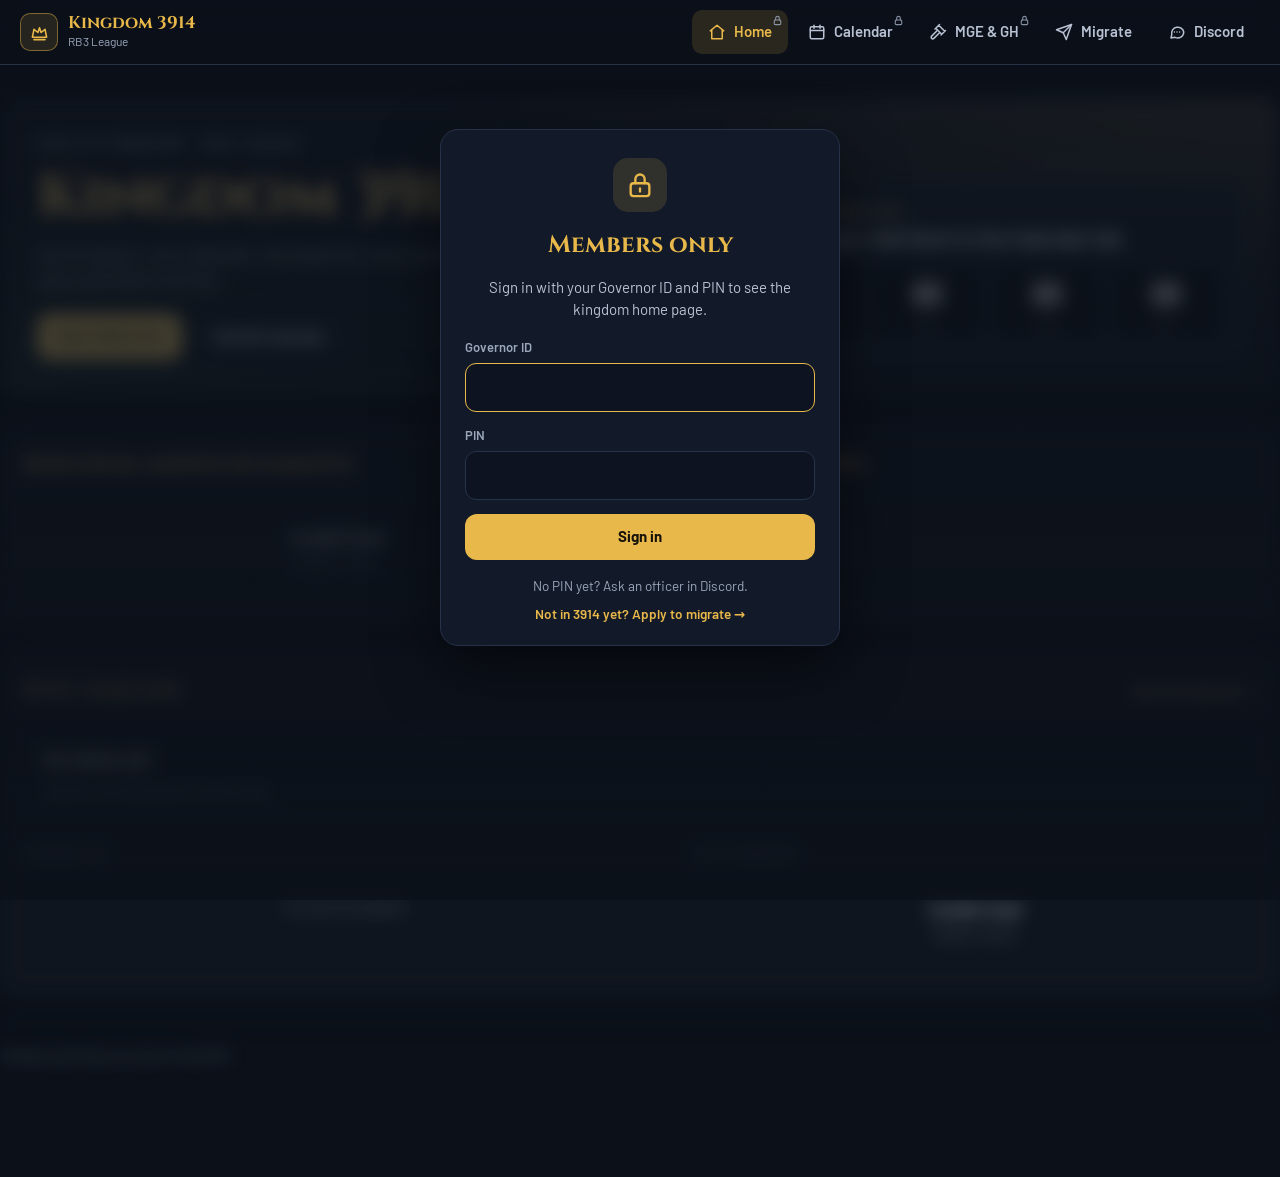
==== index.html @ 0d2660b7 "Version tags on all files; calendar safety guard" ====
<!doctype html>
<html lang="en">
<head>
<meta charset="utf-8">
<meta name="viewport" content="width=device-width, initial-scale=1, viewport-fit=cover">
<title>Kingdom 3914 · Home</title>
<link rel="preconnect" href="https://script.google.com">
<link rel="preconnect" href="https://script.googleusercontent.com">
<link rel="preconnect" href="https://fonts.googleapis.com">
<link href="https://fonts.googleapis.com/css2?family=Cinzel:wght@600;700&family=Barlow:wght@400;500;600;700&family=Barlow+Condensed:wght@600;700&display=swap" rel="stylesheet">
<link rel="stylesheet" href="site.css?v=16">
<style>
  .hero{position:relative;overflow:hidden;border-radius:20px;border:1px solid var(--line);background:radial-gradient(120% 140% at 100% 0%,rgba(232,184,74,.16),transparent 55%),radial-gradient(90% 120% at 0% 100%,rgba(61,214,140,.10),transparent 60%),var(--panel);padding:36px;display:grid;grid-template-columns:minmax(0,1.3fr) minmax(0,1fr);gap:28px;align-items:end}
  .hero::before{content:"";position:absolute;inset:0;background-image:linear-gradient(rgba(255,255,255,.035) 1px,transparent 1px),linear-gradient(90deg,rgba(255,255,255,.035) 1px,transparent 1px);background-size:32px 32px;-webkit-mask-image:radial-gradient(80% 90% at 100% 0,#000,transparent 70%);mask-image:radial-gradient(80% 90% at 100% 0,#000,transparent 70%);pointer-events:none}
  .hero>*{position:relative}
  .hero-text{display:flex;flex-direction:column;gap:14px;animation:fadeUp .6s ease both}
  .hero-text p.lead{font-size:18px;color:var(--soft);max-width:560px}
  .cta{display:flex;flex-wrap:wrap;gap:10px;margin-top:6px}
  @media(max-width:860px){.hero{grid-template-columns:1fr;padding:24px}}

  .grid2{display:grid;grid-template-columns:minmax(0,1.15fr) minmax(0,1fr);gap:20px}
  @media(max-width:900px){.grid2{grid-template-columns:1fr}}

  .ann{display:flex;flex-direction:column;gap:12px}
  .ann-card{position:relative;background:var(--panel2);border:1px solid var(--line);border-radius:14px;padding:18px 18px 18px 22px;animation:fadeUp .5s ease both;overflow:hidden}
  .ann-card::before{content:"";position:absolute;left:0;top:0;bottom:0;width:4px;background:var(--gold)}
  .ann-card.pinned{border-color:rgba(232,184,74,.5);background:linear-gradient(100deg,rgba(232,184,74,.08),transparent 60%),var(--panel2)}
  .ann-meta{display:flex;align-items:center;gap:10px;font-size:12.5px;color:var(--muted);margin-bottom:6px}
  .ann-card h3{font-size:18px;margin-bottom:4px}
  .ann-card p{color:var(--soft);font-size:15px;white-space:pre-line}
  .pin{font-size:11px;font-weight:800;letter-spacing:.1em;color:#18130A;background:var(--gold);padding:2px 7px;border-radius:5px}

  .news{display:flex;flex-direction:column}
  .news-item{display:flex;gap:14px;padding:14px 0;border-bottom:1px solid var(--line2);animation:fadeUp .5s ease both}
  .news-item:last-child{border-bottom:none}
  .news-date{flex:none;width:52px;text-align:center;background:var(--panel2);border:1px solid var(--line);border-radius:10px;padding:6px 0;height:max-content}
  .news-date b{display:block;font-family:'Barlow Condensed',sans-serif;font-size:22px;line-height:1}
  .news-date span{font-size:11px;letter-spacing:.12em;color:var(--muted);text-transform:uppercase}
  .news-item h3{font-size:16px;margin-bottom:2px}
  .news-item p{color:var(--soft);font-size:14.5px;white-space:pre-line}

  .live{display:grid;grid-template-columns:repeat(auto-fit,minmax(280px,1fr));gap:16px}
  .live-card{display:flex;flex-direction:column;gap:12px;background:var(--panel2);border:1px solid var(--line);border-radius:14px;padding:18px;text-decoration:none;color:var(--text);transition:border-color .15s,transform .15s;animation:fadeUp .5s ease both}
  .live-card:hover{border-color:var(--gold);transform:translateY(-2px)}
  .live-top{display:flex;justify-content:space-between;align-items:center;gap:10px}
  .type{font-family:'Barlow Condensed',sans-serif;font-size:15px;font-weight:700;letter-spacing:.1em;color:var(--gold)}
  .live-card h3{font-size:18px}
  .live-stats{display:flex;gap:18px;font-size:13px;color:var(--muted)}
  .live-stats b{display:block;font-family:'Barlow Condensed',sans-serif;font-size:22px;color:var(--text);line-height:1.1}
  .leader{font-size:14px;color:var(--soft)}
  .leader b{color:var(--gold)}

  .upnext{display:flex;flex-direction:column}
  .up-row{display:flex;align-items:center;gap:12px;padding:11px 0;border-bottom:1px solid var(--line2)}
  .up-row:last-child{border-bottom:none}
  .up-dots{display:flex;gap:3px}
  .up-dots i{width:9px;height:9px;border-radius:50%}
  .up-row .t{flex:1;min-width:0;font-weight:600;font-size:15px}
  .up-row .d{font-size:13px;color:var(--muted);white-space:nowrap}
  .up-row .c{font-size:13px;font-weight:700;color:var(--gold);white-space:nowrap;min-width:70px;text-align:right}
</style>
</head>
<body data-page="home">
<div id="site-nav"></div>

<main class="wrap page">

  <section class="hero" aria-label="Welcome">
    <div class="hero-text">
      <div class="eyebrow" data-text="home_eyebrow">Rise of Kingdoms · RB3 League</div>
      <h1 data-text="kingdom_name">Kingdom 3914</h1>
      <p class="lead" data-text="home_intro">One kingdom, one calendar, one place for every announcement, KvK date and MGE &amp; GH bid.</p>
      <div class="cta">
        <a class="btn gold" href="events.html">Bid in MGE &amp; GH</a>
        <a class="btn ghost" href="calendar.html">Full KvK calendar</a>
        <a class="btn ghost" id="discordBtn" href="#" hidden>Join Discord</a>
      </div>
    </div>
    <div class="countdown" aria-live="polite">
      <div class="cd-label">NEXT KINGDOM DATE</div>
      <div class="cd-title" id="cdTitle">Loading dates…</div>
      <div class="cd-date" id="cdDate"></div>
      <div class="cd-digits">
        <div class="cd-unit"><span class="cd-num" id="cdD">0</span><div class="cd-cap">DAYS</div></div>
        <div class="cd-unit"><span class="cd-num" id="cdH">00</span><div class="cd-cap">HRS</div></div>
        <div class="cd-unit"><span class="cd-num" id="cdM">00</span><div class="cd-cap">MIN</div></div>
        <div class="cd-unit"><span class="cd-num" id="cdS">00</span><div class="cd-cap">SEC</div></div>
      </div>
    </div>
  </section>

  <section class="grid2">
    <div class="panel">
      <div class="sec-head"><h2 data-text="home_announcements_title">Kingdom announcements</h2><p><span data-text="home_announcements_note">From leadership</span><button class="btn gold sm edit-btn edit-pen" type="button" data-ed-news>Edit news</button></p></div>
      <div class="ann" id="announcements"><div class="skeleton" style="height:110px"></div><div class="skeleton" style="height:110px"></div></div>
    </div>
    <div class="panel">
      <div class="sec-head"><h2 data-text="home_news_title">Latest news</h2><button class="btn gold sm edit-btn edit-pen" type="button" data-ed-news>Edit news</button></div>
      <div class="news" id="news"><div class="skeleton" style="height:64px;margin-bottom:10px"></div><div class="skeleton" style="height:64px"></div></div>
    </div>
  </section>

  <section class="panel">
    <div class="sec-head"><h2 data-text="home_timeline_title">KvK timeline</h2><a href="calendar.html">Open full calendar →</a></div>
    <div class="status" id="status"></div>
    <div class="grid2" style="margin-top:20px">
      <div>
        <div class="eyebrow" style="margin-bottom:6px">Coming up</div>
        <div class="upnext" id="upnext"></div>
      </div>
      <div>
        <div class="eyebrow" style="margin-bottom:6px">Live bidding</div>
        <div class="live" id="live"><div class="skeleton" style="height:150px"></div></div>
      </div>
    </div>
  </section>

  <footer class="foot">All dates and times are server time (UTC). <span id="updated"></span></footer>
</main>

<script src="config.js?v=16"></script>
<script src="core.js?v=16"></script>
<script src="site.js?v=16"></script>
<script src="kvk.js?v=16"></script>
<script>
(function () {
  "use strict";
  var S = window.Site, C = S.config, esc = S.esc;
  S.onText(function (t) {
    var link = (t.discord_link || C.DISCORD || '').trim(), d = document.getElementById('discordBtn');
    if (/^https?:\/\//i.test(link)) { d.href = link; d.hidden = false; d.target = '_blank'; d.rel = 'noopener'; } else d.hidden = true;
  });

  /* ---------- KvK countdown + status ---------- */
  var nextEvt = null, last = {}, kvkDay = null;
  function setNum(id, v) {
    if (last[id] === v) return; last[id] = v;
    var el = document.getElementById(id); el.textContent = v;
    el.classList.remove('tick'); void el.offsetWidth; el.classList.add('tick');
  }
  function renderKvk() {
    var now = Date.now();
    nextEvt = KVK.nextEvent(now);
    document.getElementById('status').innerHTML = KVK.statusHTML(now);
    var list = KVK.EVENTS.filter(function (e) { return e.d + KVK.DAY > now; }).slice(0, 5);
    document.getElementById('upnext').innerHTML = list.length ? list.map(function (e) {
      var n = Math.floor((e.d - now) / KVK.DAY) + 1, today = now >= e.d;
      return '<div class="up-row"><div class="up-dots">' + e.g.map(function (g) { return '<i style="background:' + KVK.KC[g] + '"></i>'; }).join('') + '</div>' +
        '<div class="t">' + esc(e.t) + '</div><div class="d">' + KVK.fd(e.d) + '</div><div class="c">' + (today ? 'Today' : n === 1 ? 'Tomorrow' : 'in ' + n + 'd') + '</div></div>';
    }).join('') : '<div class="empty">No upcoming dates.</div>';
  }
  function tick() {
    var now = Date.now();
    var today = Math.floor(now / KVK.DAY);
    if ((nextEvt && nextEvt.d + KVK.DAY <= now) || today !== kvkDay) { renderKvk(); kvkDay = today; }
    if (!nextEvt) { document.getElementById('cdTitle').textContent = KVK.noNextText(); document.getElementById('cdDate').textContent = ''; return; }
    var diff = Math.max(0, nextEvt.d - now), l = S.left(diff);
    document.getElementById('cdTitle').textContent = nextEvt.t;
    document.getElementById('cdDate').textContent = KVK.fw(nextEvt.d) + ' · 00:00 UTC' + (diff === 0 ? ' · happening today' : '');
    setNum('cdD', String(l.d)); setNum('cdH', S.pad(l.h)); setNum('cdM', S.pad(l.m)); setNum('cdS', S.pad(l.s));
  }

  /* ---------- news, announcements, live bidding from the sheet ---------- */
  var data = null;
  function renderNews() {
    var items = data.news || [];
    var ann = items.filter(function (x) { return /announce/i.test(x.type) || x.pinned; });
    var news = items.filter(function (x) { return ann.indexOf(x) < 0; });
    document.getElementById('announcements').innerHTML = ann.length ? ann.slice(0, 4).map(function (a, i) {
      return '<article class="ann-card' + (a.pinned ? ' pinned' : '') + '" style="animation-delay:' + (i * 0.08) + 's">' +
        '<div class="ann-meta">' + (a.pinned ? '<span class="pin">PINNED</span>' : '') + '<span>' + (a.time ? S.date(a.time) : '') + '</span></div>' +
        '<h3>' + esc(a.title) + '</h3>' + (a.body ? '<p>' + esc(a.body) + '</p>' : '') + '</article>';
    }).join('') : '<div class="empty"><b>No announcements yet</b>Leadership posts appear here.</div>';
    document.getElementById('news').innerHTML = news.length ? news.slice(0, 8).map(function (a, i) {
      var d = new Date(a.time || Date.now());
      return '<article class="news-item" style="animation-delay:' + (i * 0.06) + 's"><div class="news-date"><b>' + d.getUTCDate() + '</b><span>' + KVK.MON[d.getUTCMonth()] + '</span></div>' +
        '<div><h3>' + esc(a.title) + '</h3>' + (a.body ? '<p>' + esc(a.body) + '</p>' : '') + '</div></article>';
    }).join('') : '<div class="empty"><b>No news yet</b>Check back soon.</div>';
  }
  function renderLive() {
    var now = Date.now();
    var evs = (data.events || []).filter(function (e) { return e.phase !== 'closed'; });
    document.getElementById('live').innerHTML = evs.length ? evs.map(function (e, i) {
      var r1 = e.ranks[0] || {};
      var target = e.phase === 'open' ? e.closes : e.opens;
      return '<a class="live-card" href="events.html?event=' + encodeURIComponent(e.id) + '" style="animation-delay:' + (i * 0.08) + 's">' +
        '<div class="live-top"><span class="type">' + esc(e.type) + '</span><span class="pill ' + e.phase + '"><i></i>' + (e.phase === 'open' ? 'Bidding open' : 'Opens soon') + '</span></div>' +
        '<h3>' + esc(e.title || e.id) + '</h3>' +
        '<div class="live-stats"><span><b class="num" data-until="' + target + '">' + S.shortLeft(target - now) + '</b>' + (e.phase === 'open' ? 'left' : 'until open') + '</span>' +
        '<span><b class="num">' + e.bidders + '</b>bidders</span><span><b class="num">' + e.bids + '</b>bids</span></div>' +
        '<div class="leader">' + (r1.bid ? 'Rank 1: <b>' + esc(r1.leader) + '</b> · ' + S.n(r1.bid) + ' credits' : 'Rank 1 has no bids yet') + '</div></a>';
    }).join('') : '<div class="empty"><b>No live auctions</b>The next MGE or GH bidding will show here.</div>';
  }
  function load(first) {
    (first || S.api({ action: 'state' })).then(function (res) {
      if (!res || !res.ok) throw new Error(res && res.error || 'No response');
      data = res; renderNews(); renderLive();
      document.getElementById('updated').textContent = 'Updated ' + new Date().toLocaleTimeString([], { hour: '2-digit', minute: '2-digit' }) + '.';
    }).catch(function (err) {
      var msg = '<div class="empty"><b>Couldn’t load</b>' + esc(err.message) + '</div>';
      if (!data) { document.getElementById('announcements').innerHTML = msg; document.getElementById('news').innerHTML = ''; document.getElementById('live').innerHTML = msg; }
    });
  }

  /* Edit mode: news & announcements (admins) */
  document.addEventListener('click', function (e) {
    if (!e.target.closest('[data-ed-news]') || !S.isAdmin()) return;
    S.manager({
      title: 'News & announcements', tab: 'News', addLabel: 'Add post', addTitle: 'New post',
      intro: 'Announcements show big at the top of Home; Pinned keeps a post first.',
      sort: function (p, q) { return (q.v.Pinned === true) - (p.v.Pinned === true) || (q.v.Date || 0) - (p.v.Date || 0); },
      label: function (v) { return { t: (v.Pinned === true ? '📌 ' : '') + v.Title, sub: v.Type + ' · ' + (v.Date ? S.date(v.Date) : ''), color: v.Type === 'Announcement' ? 'var(--gold)' : '#5B6476' }; },
      editTitle: function () { return 'Edit post'; },
      defaults: function () { return { Date: Date.now(), Type: 'Announcement' }; },
      fields: function (v) {
        return [
          { key: 'Title', label: 'Title', required: true, full: true, value: v.Title || '', max: 120 },
          { key: 'Body', label: 'Text', type: 'textarea', full: true, rows: 5, value: v.Body || '' },
          { key: 'Type', label: 'Type', type: 'select', required: true, value: v.Type || 'Announcement', options: ['Announcement', 'News'] },
          { key: 'Date', label: 'Date', type: 'date', required: true, value: S.isoDate(v.Date) },
          { key: 'Pinned', label: 'Pin to the top', type: 'checkbox', value: v.Pinned === true }
        ];
      }
    });
  });

  var saved = S.cached('state');
  if (saved) { data = saved; renderNews(); renderLive(); }
  var kvkReady = false;
  var first = S.api({ action: 'state', cal: 1 }); /* one request for news, bids and dates */
  KVK.init(first).then(function () { kvkReady = true; nextEvt = null; renderKvk(); tick(); });
  load(first);
  setInterval(function () {
    if (kvkReady) tick();
    Array.prototype.forEach.call(document.querySelectorAll('[data-until]'), function (el) {
      el.textContent = S.shortLeft(Number(el.getAttribute('data-until')) - Date.now());
    });
  }, 1000);
  setInterval(function () { if (!document.hidden) load(); }, Math.max(15, C.REFRESH_SECONDS || 15) * 2000);
})();
</script>
</body>
</html>
---- site.css ----
:root{
  --bg:#0B1019; --panel:#121A29; --panel2:#172133; --line:#263247; --line2:#1D2738;
  --text:#E8ECF3; --muted:#9AA6BA; --soft:#B8C2D3;
  --gold:#E8B84A; --gold-h:#F5CB66; --red:#F0555A; --green:#3DD68C; --blue:#4C8DFF; --cyan:#2FD4E8;
  --k1875:#F5C542; --k2359:#D86CF2; --k3914:#3DD68C; --silver:#C2C8D2; --bronze:#C9915A;
}
*{box-sizing:border-box;-webkit-tap-highlight-color:transparent}
html,body{margin:0;background:var(--bg);color:var(--text);font-family:'Barlow',system-ui,sans-serif;line-height:1.45}
button,input,select{font:inherit;color:inherit}
button{cursor:pointer}
a{color:var(--gold)}
:focus-visible{outline:2px solid var(--gold);outline-offset:2px}
.num{font-family:'Barlow Condensed',sans-serif;font-variant-numeric:tabular-nums}
.wrap{max-width:1280px;margin:0 auto;padding:0 20px}
h1,h2,h3,p{margin:0}
h1,h2{font-family:'Cinzel',serif;color:var(--gold)}
h1{font-size:clamp(34px,5.5vw,60px);line-height:1.02}
h2{font-size:23px}

/* ---------- top navigation ---------- */
.topbar{position:sticky;top:0;z-index:50;background:rgba(11,16,25,.92);backdrop-filter:blur(10px);-webkit-backdrop-filter:blur(10px);border-bottom:1px solid var(--line)}
.topbar .wrap{display:flex;align-items:center;gap:8px 16px;min-height:64px;flex-wrap:wrap}
.brand{display:flex;align-items:center;gap:10px;text-decoration:none;color:var(--text)}
.crest{width:38px;height:38px;border-radius:10px;display:grid;place-items:center;background:rgba(232,184,74,.12);border:1px solid rgba(232,184,74,.45);color:var(--gold);flex:none}
.brand b{display:block;font-family:'Cinzel',serif;font-size:17px;color:var(--gold);line-height:1.1}
.brand small{display:block;font-size:12px;color:var(--muted)}
.navlinks{margin-left:auto;display:flex;gap:4px}
.navlinks a{padding:10px 16px;border-radius:10px;text-decoration:none;color:var(--soft);font-weight:600;font-size:15px;min-height:44px;display:flex;align-items:center;gap:8px}
.navlinks a:hover{background:var(--panel);color:var(--text)}
.navlinks a[aria-current=page]{background:rgba(232,184,74,.14);color:var(--gold)}
.navlinks svg{width:18px;height:18px}
@media(max-width:680px){
  .navlinks{margin-left:0;width:100%;padding-bottom:8px;gap:2px}
  .navlinks a{flex:1;flex-direction:column;justify-content:center;gap:3px;font-size:12px;padding:6px 2px;min-width:0;text-align:center;line-height:1.1}
  .wrap{padding:0 16px}
}
.demo-banner{background:rgba(76,141,255,.12);border-bottom:1px solid rgba(76,141,255,.35);color:#B9D0FF;font-size:13.5px}
.demo-banner .wrap{padding-top:9px;padding-bottom:9px}

/* ---------- building blocks ---------- */
.page{padding:32px 0 72px;display:flex;flex-direction:column;gap:28px}
.panel{background:var(--panel);border:1px solid var(--line);border-radius:16px;padding:22px}
.eyebrow{font-size:12.5px;font-weight:700;letter-spacing:.22em;text-transform:uppercase;color:var(--muted)}
.sec-head{display:flex;flex-wrap:wrap;align-items:baseline;justify-content:space-between;gap:8px 16px;margin-bottom:16px}
.sec-head p{color:var(--muted);font-size:14.5px}
.sec-head a{font-size:14px;font-weight:600;text-decoration:none}
.btn{display:inline-flex;align-items:center;justify-content:center;gap:8px;min-height:46px;padding:11px 20px;border-radius:12px;font-weight:700;font-size:15px;border:1px solid transparent;text-decoration:none;transition:background .15s,border-color .15s,transform .15s}
.btn:active{transform:scale(.98)}
.btn.gold{background:var(--gold);color:#18130A}
.btn.gold:hover{background:var(--gold-h)}
.btn.ghost{background:var(--panel2);border-color:var(--line);color:var(--text)}
.btn.ghost:hover{border-color:#3A4A66}
.btn.red{background:var(--red);color:#fff}
.btn.sm{min-height:40px;padding:8px 14px;font-size:13.5px;border-radius:10px}
.btn:disabled{opacity:.45;cursor:not-allowed}
.pill{display:inline-flex;align-items:center;gap:7px;font-size:12.5px;font-weight:700;padding:5px 11px;border-radius:999px;white-space:nowrap}
.pill i{width:8px;height:8px;border-radius:50%;background:currentColor;animation:blink 1.6s ease-in-out infinite}
.pill.open{color:var(--green);background:rgba(61,214,140,.13)}
.pill.upcoming{color:var(--blue);background:rgba(76,141,255,.14)}
.pill.closed{color:var(--muted);background:rgba(154,166,186,.12)}
.pill.closed i{animation:none}
.tag{font-size:11px;font-weight:800;letter-spacing:.08em;padding:3px 8px;border-radius:6px;display:inline-block}
.tag.win{background:rgba(61,214,140,.15);color:var(--green)}
.tag.out{background:rgba(240,85,90,.15);color:var(--red)}
.empty{padding:28px 16px;text-align:center;color:var(--muted);font-size:14px}
.empty b{display:block;color:var(--text);font-size:16px;margin-bottom:4px}
.field{display:flex;flex-direction:column;gap:6px}
.field label{font-size:13px;color:var(--muted);font-weight:600}
.field input{width:100%;background:#0D1320;border:1px solid var(--line);border-radius:11px;padding:12px 14px;font-size:16px;min-height:48px}
.field input:focus{border-color:var(--gold);outline:none}
.skeleton{background:linear-gradient(90deg,var(--panel2) 0%,#1E2A40 50%,var(--panel2) 100%);background-size:200% 100%;animation:shimmer 1.4s linear infinite;border-radius:10px}

/* ---------- toast ---------- */
.toast{position:fixed;left:50%;bottom:24px;transform:translateX(-50%);z-index:300;width:min(380px,calc(100% - 32px));background:var(--panel2);border:1px solid var(--line);border-radius:14px;padding:14px 16px;box-shadow:0 12px 32px rgba(0,0,0,.5);display:none;font-size:14px;color:var(--soft)}
.toast.on{display:block;animation:fadeUp .25s ease}
.toast b{display:block;color:var(--text);font-size:15px;margin-bottom:2px}
.toast.warn{border-color:rgba(240,85,90,.5)}
.toast.warn b{color:var(--red)}
.toast.good b{color:var(--green)}
.toast .btn{margin-top:10px;width:100%}

.foot{color:var(--muted);font-size:13px;border-top:1px solid var(--line);padding:22px 0 40px}

@keyframes blink{50%{opacity:.35}}
@keyframes fadeUp{from{opacity:0;transform:translateY(12px)}to{opacity:1;transform:none}}
@keyframes shimmer{to{background-position:-200% 0}}
@keyframes grow{from{transform:scaleX(0)}to{transform:scaleX(1)}}
@keyframes tick{from{transform:translateY(-6px);opacity:.3}to{transform:none;opacity:1}}
@keyframes sheen{0%,60%{transform:translateX(-100%)}100%{transform:translateX(100%)}}
@keyframes ping{0%{transform:scale(.6);opacity:.9}100%{transform:scale(1.6);opacity:0}}
@media (prefers-reduced-motion:reduce){*,*::before,*::after{animation:none !important;transition:none !important}}

/* ---------- kingdom status cards (Home + Calendar) ---------- */
.status{display:grid;grid-template-columns:repeat(auto-fit,minmax(270px,1fr));gap:16px}
.st{background:var(--panel);border:1px solid var(--line);border-radius:16px;padding:20px;display:flex;flex-direction:column;gap:10px;animation:fadeUp .6s ease both}
.st-top{display:flex;justify-content:space-between;align-items:center;gap:12px}
.st-name{font-size:19px;font-weight:700}
.st-sub{font-size:13px;color:var(--muted)}
.phase{display:inline-flex;align-items:center;gap:8px;font-size:12.5px;font-weight:700;padding:5px 12px;border-radius:999px;white-space:nowrap}
.phase .dot{width:8px;height:8px;border-radius:50%;background:currentColor;animation:blink 1.6s ease-in-out infinite}
.st-main{font-size:15px;color:var(--soft)}
.st-main b{color:var(--text)}
.prog{height:8px;background:#0D1320;border-radius:4px;overflow:hidden}
.prog i{display:block;height:100%;border-radius:4px;transform-origin:left;animation:grow 1.2s cubic-bezier(.2,.8,.2,1) both .3s}
.st-next{font-size:13px;color:var(--muted)}

/* ---------- countdown block ---------- */
.countdown{background:var(--panel2);border:1px solid #3A4A68;border-radius:16px;padding:18px 20px;position:relative;overflow:hidden}
.countdown::after{content:"";position:absolute;inset:0;background:linear-gradient(110deg,transparent 30%,rgba(232,184,74,.10) 50%,transparent 70%);transform:translateX(-100%);animation:sheen 4s ease-in-out infinite;pointer-events:none}
.cd-label{font-size:12px;font-weight:700;letter-spacing:.22em;color:var(--gold)}
.cd-title{font-size:20px;font-weight:600;margin:4px 0 2px}
.cd-date{font-size:14px;color:var(--soft)}
.cd-digits{display:flex;gap:8px;margin-top:14px}
.cd-unit{flex:1;background:#0D1320;border:1px solid var(--line);border-radius:10px;padding:8px 4px;text-align:center}
.cd-num{font-family:'Barlow Condensed',sans-serif;font-size:34px;font-weight:700;line-height:1;display:inline-block}
.cd-num.tick{animation:tick .35s ease-out}
.cd-cap{font-size:11px;letter-spacing:.16em;color:var(--muted);margin-top:4px}
[hidden]{display:none !important}

/* ---------- members-only lock ---------- */
.navlinks a{position:relative}
.navlinks svg.lk{position:absolute;top:5px;right:5px;width:11px;height:11px;color:var(--muted);opacity:.85}
.who-chip{display:flex;align-items:center;gap:10px;padding-left:4px}
.who-chip span{display:flex;flex-direction:column;line-height:1.15;text-align:right}
.who-chip b{font-size:14px;color:var(--text)}
.who-chip small{font-size:11.5px;color:var(--muted)}
@media(max-width:680px){
  .topbar .brand{order:1}
  .who-chip{order:2;margin-left:auto}
  .who-chip .btn.sm{min-height:36px;padding:6px 10px;font-size:12.5px}
  .navlinks{order:3}
}
main.locked{filter:blur(9px) saturate(.7);opacity:.55;pointer-events:none;user-select:none;-webkit-user-select:none;transition:filter .3s}
.lockbox{position:fixed;inset:0;z-index:40;display:flex;align-items:flex-start;justify-content:center;padding:calc(84px + 5vh) 16px 24px;overflow-y:auto;background:linear-gradient(180deg,rgba(11,16,25,.35),rgba(11,16,25,.75))}
@media(max-width:680px){.lockbox{padding-top:calc(136px + 2vh)}}
.lock-card{width:100%;max-width:400px;background:var(--panel);border:1px solid var(--line);border-radius:18px;padding:28px 24px 22px;display:flex;flex-direction:column;gap:14px;box-shadow:0 24px 60px rgba(0,0,0,.5);animation:lockIn .35s ease both}
@keyframes lockIn{from{opacity:0;transform:translateY(14px) scale(.98)}to{opacity:1;transform:none}}
.lock-ic{width:54px;height:54px;border-radius:15px;display:grid;place-items:center;background:rgba(232,184,74,.14);color:var(--gold);margin:0 auto 2px}
.lock-ic svg{width:28px;height:28px}
.lock-card h2{text-align:center;font-family:Cinzel,serif;font-size:24px;margin:0}
.lock-card>p{text-align:center;color:var(--soft);font-size:15px;margin:0 0 4px}
.lock-card .err{display:none;padding:10px 12px;border-radius:10px;font-size:13.5px;background:rgba(240,85,90,.12);color:#FF9A9D;border:1px solid rgba(240,85,90,.35)}
.lock-card .err.on{display:block}
.lock-card .btn{width:100%;justify-content:center}
.lock-links{display:flex;flex-direction:column;align-items:center;gap:8px;font-size:13.5px;color:var(--muted);text-align:center;margin-top:2px}
.lock-links a{color:var(--gold);font-weight:600;text-decoration:none}
.lock-links a:hover{text-decoration:underline}
@media(prefers-reduced-motion:reduce){.lock-card{animation:none}}

/* ---------- Edit mode (admins) ---------- */
.edit-switch{display:inline-flex;align-items:center;gap:8px;min-height:36px;padding:6px 12px 6px 8px;border-radius:999px;border:1px solid var(--line);background:var(--panel2);color:var(--soft);font-size:13px;font-weight:700}
.edit-switch .knob{width:30px;height:18px;border-radius:999px;background:#2A3448;position:relative;flex:none;transition:background .2s}
.edit-switch .knob::after{content:"";position:absolute;top:2px;left:2px;width:14px;height:14px;border-radius:50%;background:#9AA6BA;transition:transform .2s,background .2s}
.edit-switch[aria-pressed="true"]{border-color:var(--gold);color:var(--gold)}
.edit-switch[aria-pressed="true"] .knob{background:rgba(232,184,74,.35)}
.edit-switch[aria-pressed="true"] .knob::after{transform:translateX(12px);background:var(--gold)}
.edit-block,.edit-btn{display:none !important}
body.edit-on .edit-block{display:block !important}
body.edit-on .edit-btn{display:inline-flex !important}
.edit-banner{background:rgba(232,184,74,.12);border-bottom:1px solid rgba(232,184,74,.4);color:#F3D58E;font-size:13.5px}
.edit-banner .wrap{padding-top:8px;padding-bottom:8px;display:flex;align-items:center;flex-wrap:wrap;gap:8px 12px}
.edit-banner .btn{min-height:32px;padding:4px 10px;font-size:12.5px}
body.edit-on main [data-text],body.edit-on .topbar [data-text]{outline:1.5px dashed rgba(232,184,74,.75);outline-offset:3px;border-radius:4px;cursor:pointer}
body.edit-on main [data-text]:hover,body.edit-on .topbar [data-text]:hover{background:rgba(232,184,74,.10)}
.edit-tools{gap:8px;flex-wrap:wrap;align-items:center;padding:12px 14px;border:1px dashed rgba(232,184,74,.55);border-radius:12px;background:rgba(232,184,74,.06)}
body.edit-on .edit-tools{display:flex !important}
.edit-tools b{font-size:13px;color:var(--gold);margin-right:4px}
.edit-pen{min-height:30px !important;padding:3px 10px !important;font-size:12px !important;margin-left:8px}
@media(max-width:680px){.edit-switch{padding:4px 8px 4px 6px;font-size:12px}.edit-switch .knob{width:26px;height:16px}.edit-switch .knob::after{width:12px;height:12px}}

/* ---------- edit windows ---------- */
.mdl-scrim{position:fixed;inset:0;z-index:250;background:rgba(5,8,14,.74);display:flex;align-items:flex-start;justify-content:center;padding:6vh 16px 24px;overflow-y:auto}
.mdl{width:100%;max-width:640px;background:var(--panel);border:1px solid var(--line);border-radius:18px;padding:22px;display:flex;flex-direction:column;gap:14px;animation:fadeUp .22s ease;box-shadow:0 24px 60px rgba(0,0,0,.5)}
.mdl-head{display:flex;align-items:center;justify-content:space-between;gap:12px}
.mdl-head h2{font-size:21px}
.mdl-bar{display:flex;align-items:center;justify-content:space-between;gap:12px;margin-bottom:12px;font-size:13.5px;color:var(--muted)}
.mdl-list{display:flex;flex-direction:column;max-height:58vh;overflow-y:auto;border:1px solid var(--line);border-radius:12px}
.mdl-row{display:flex;align-items:center;gap:10px;padding:10px 12px;border-bottom:1px solid var(--line2)}
.mdl-row:last-child{border-bottom:none}
.mdl-row .t{flex:1;min-width:0}
.mdl-row .t b{display:block;font-size:14.5px}
.mdl-row .t span{font-size:12.5px;color:var(--muted)}
.mdl-row .kdot{width:10px;height:10px;border-radius:50%;flex:none}
.mdl-grid{display:grid;grid-template-columns:1fr 1fr;gap:12px}
.mdl-grid .full{grid-column:1/-1}
.mdl-grid select,.mdl-grid textarea,.mdl-grid input[type=date],.mdl-grid input[type=datetime-local],.mdl-grid input[type=number]{width:100%;background:#0D1320;border:1px solid var(--line);border-radius:11px;padding:12px 14px;font-size:16px;min-height:48px;color-scheme:dark}
.mdl-grid textarea{resize:vertical;line-height:1.4}
.mdl-grid select:focus,.mdl-grid textarea:focus,.mdl-grid input:focus{border-color:var(--gold);outline:none}
.mdl-grid .opt{font-weight:400;color:#6F7A8E}
.mdl-grid .help{font-size:12px;color:var(--muted)}
.mdl-grid .chk{display:flex;align-items:center;gap:10px;font-size:14px;color:var(--soft);min-height:44px}
.mdl-grid .chk input{width:20px;height:20px;accent-color:var(--gold)}
.colorrow{display:flex;gap:8px;align-items:center}
.colorrow input[type=color]{width:52px;height:48px;padding:3px;border-radius:11px;border:1px solid var(--line);background:#0D1320}
.colorrow .hex{flex:1;background:#0D1320;border:1px solid var(--line);border-radius:11px;padding:12px 14px;font-size:16px;min-height:48px;font-family:monospace}
.swatches{display:flex;flex-wrap:wrap;gap:6px;margin-top:6px}
.sw-btn{width:24px;height:24px;border-radius:7px;border:2px solid #0F1522;box-shadow:0 0 0 1px var(--line)}
.mdl-err{display:none;padding:10px 12px;border-radius:10px;font-size:13.5px;background:rgba(240,85,90,.12);color:#FF9A9D;border:1px solid rgba(240,85,90,.35);margin-top:10px}
.mdl-err.on{display:block}
.mdl-actions{display:flex;gap:10px;align-items:center;margin-top:14px;flex-wrap:wrap}
@media(max-width:560px){.mdl-grid{grid-template-columns:1fr}.mdl{padding:18px}}

/* 24-hour time picker (two dropdowns) */
.t24{display:flex;align-items:center;gap:6px;flex-wrap:nowrap}
.mdl-form .t24 select,.t24 select{width:auto;flex:0 0 auto}
.t24 select{background:#0D1320;border:1px solid var(--line);border-radius:11px;padding:10px 12px;font-size:16px;min-height:48px;font-family:'Barlow Condensed',sans-serif;font-weight:700;min-width:72px}
.t24 select:focus{border-color:var(--gold);outline:none}
.t24 b{font-size:20px;color:var(--muted)}
.t24-z{font-size:12px;color:var(--muted);margin-left:4px}
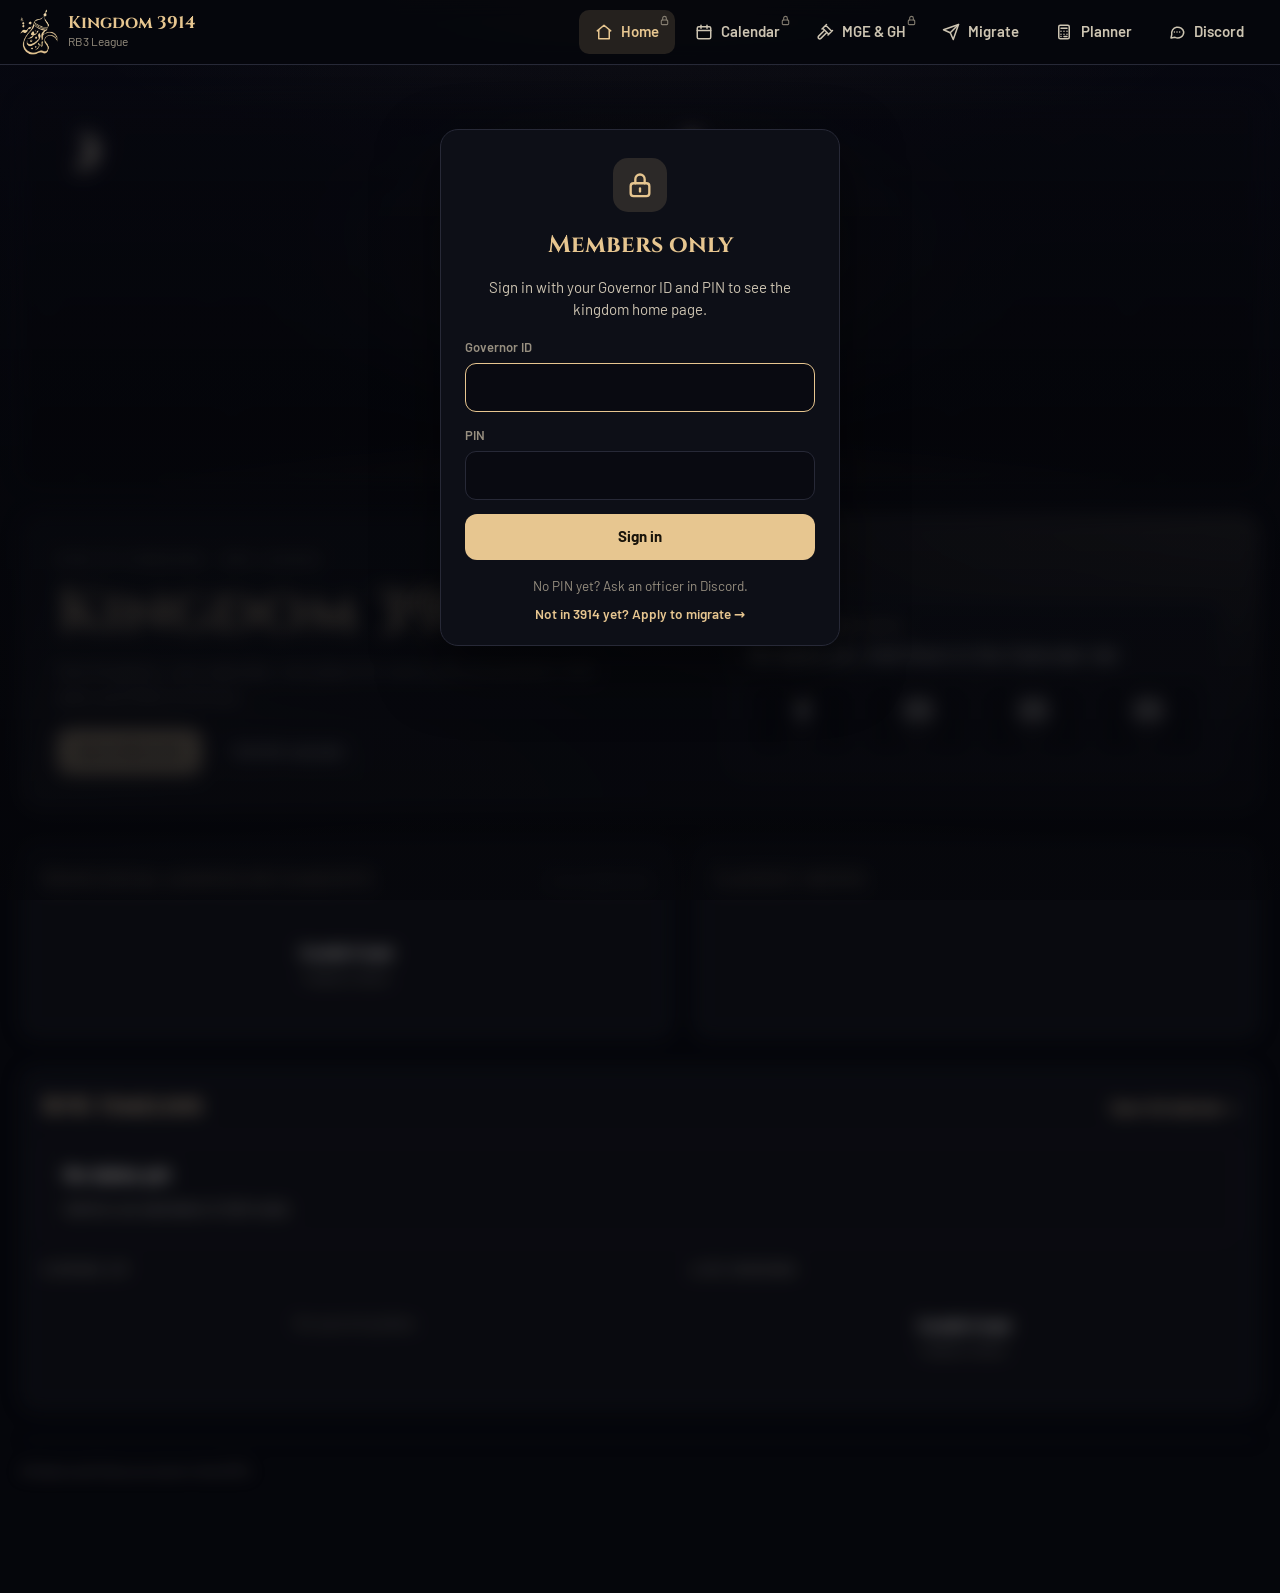
==== commit da92decc: "New look: logo colours, starry banner, coffee-pot logo, RB3 Planner page, phone margins" ====
--- a/index.html
+++ b/index.html
@@ -3,14 +3,17 @@
 <head>
 <meta charset="utf-8">
 <meta name="viewport" content="width=device-width, initial-scale=1, viewport-fit=cover">
+<meta name="theme-color" content="#05060B">
+<link rel="icon" type="image/png" href="icon-180.png">
+<link rel="apple-touch-icon" href="icon-180.png">
 <title>Kingdom 3914 · Home</title>
 <link rel="preconnect" href="https://script.google.com">
 <link rel="preconnect" href="https://script.googleusercontent.com">
 <link rel="preconnect" href="https://fonts.googleapis.com">
 <link href="https://fonts.googleapis.com/css2?family=Cinzel:wght@600;700&family=Barlow:wght@400;500;600;700&family=Barlow+Condensed:wght@600;700&display=swap" rel="stylesheet">
-<link rel="stylesheet" href="site.css?v=16">
+<link rel="stylesheet" href="site.css?v=18">
 <style>
-  .hero{position:relative;overflow:hidden;border-radius:20px;border:1px solid var(--line);background:radial-gradient(120% 140% at 100% 0%,rgba(232,184,74,.16),transparent 55%),radial-gradient(90% 120% at 0% 100%,rgba(61,214,140,.10),transparent 60%),var(--panel);padding:36px;display:grid;grid-template-columns:minmax(0,1.3fr) minmax(0,1fr);gap:28px;align-items:end}
+  .hero{position:relative;overflow:hidden;border-radius:20px;border:1px solid var(--line);background:radial-gradient(120% 140% at 100% 0%,rgba(231,198,144,.16),transparent 55%),radial-gradient(90% 120% at 0% 100%,rgba(236,207,159,.06),transparent 60%),var(--panel);padding:36px;display:grid;grid-template-columns:minmax(0,1.3fr) minmax(0,1fr);gap:28px;align-items:end}
   .hero::before{content:"";position:absolute;inset:0;background-image:linear-gradient(rgba(255,255,255,.035) 1px,transparent 1px),linear-gradient(90deg,rgba(255,255,255,.035) 1px,transparent 1px);background-size:32px 32px;-webkit-mask-image:radial-gradient(80% 90% at 100% 0,#000,transparent 70%);mask-image:radial-gradient(80% 90% at 100% 0,#000,transparent 70%);pointer-events:none}
   .hero>*{position:relative}
   .hero-text{display:flex;flex-direction:column;gap:14px;animation:fadeUp .6s ease both}
@@ -19,15 +22,34 @@
   @media(max-width:860px){.hero{grid-template-columns:1fr;padding:24px}}
 
   .grid2{display:grid;grid-template-columns:minmax(0,1.15fr) minmax(0,1fr);gap:20px}
-  @media(max-width:900px){.grid2{grid-template-columns:1fr}}
+  @media(max-width:900px){.grid2{grid-template-columns:minmax(0,1fr)}}
 
   .ann{display:flex;flex-direction:column;gap:12px}
   .ann-card{position:relative;background:var(--panel2);border:1px solid var(--line);border-radius:14px;padding:18px 18px 18px 22px;animation:fadeUp .5s ease both;overflow:hidden}
   .ann-card::before{content:"";position:absolute;left:0;top:0;bottom:0;width:4px;background:var(--gold)}
-  .ann-card.pinned{border-color:rgba(232,184,74,.5);background:linear-gradient(100deg,rgba(232,184,74,.08),transparent 60%),var(--panel2)}
+  .ann-card.pinned{border-color:rgba(231,198,144,.5);background:linear-gradient(100deg,rgba(231,198,144,.08),transparent 60%),var(--panel2)}
   .ann-meta{display:flex;align-items:center;gap:10px;font-size:12.5px;color:var(--muted);margin-bottom:6px}
   .ann-card h3{font-size:18px;margin-bottom:4px}
   .ann-card p{color:var(--soft);font-size:15px;white-space:pre-line}
+  /* long words and links wrap inside the box instead of stretching the page */
+  .ann-card h3,.ann-card p,.news-item h3,.news-item p{overflow-wrap:anywhere}
+  .news-item>div:last-child{min-width:0;flex:1}
+  .post-link{color:var(--gold);text-decoration:underline;text-underline-offset:2px;word-break:break-all}
+  .post-link:hover{color:#F3DAB0}
+  @media(max-width:600px){
+    .grid2{gap:14px}
+    .grid2 .panel{padding:16px 14px}
+    .ann{gap:10px}
+    .ann-card{padding:14px 14px 14px 17px;border-radius:12px}
+    .ann-card::before{width:3px}
+    .ann-card h3{font-size:16.5px;line-height:1.3;margin-bottom:6px}
+    .ann-card p{font-size:14px;line-height:1.6}
+    .news-item{gap:10px;padding:12px 0}
+    .news-date{width:44px}
+    .news-date b{font-size:19px}
+    .news-item h3{font-size:15px}
+    .news-item p{font-size:14px;line-height:1.55}
+  }
   .pin{font-size:11px;font-weight:800;letter-spacing:.1em;color:#18130A;background:var(--gold);padding:2px 7px;border-radius:5px}
 
   .news{display:flex;flex-direction:column}
@@ -65,6 +87,7 @@
 
 <main class="wrap page">
 
+  <div class="k-banner" role="img" aria-label="Calligraphy coffee pot under a night sky"><span class="k-moon"></span><span class="k-twinkle"></span><img src="logo.webp" alt="" width="245" height="300"></div>
   <section class="hero" aria-label="Welcome">
     <div class="hero-text">
       <div class="eyebrow" data-text="home_eyebrow">Rise of Kingdoms · RB3 League</div>
@@ -118,10 +141,10 @@
   <footer class="foot">All dates and times are server time (UTC). <span id="updated"></span></footer>
 </main>
 
-<script src="config.js?v=16"></script>
-<script src="core.js?v=16"></script>
-<script src="site.js?v=16"></script>
-<script src="kvk.js?v=16"></script>
+<script src="config.js?v=18"></script>
+<script src="core.js?v=18"></script>
+<script src="site.js?v=18"></script>
+<script src="kvk.js?v=18"></script>
 <script>
 (function () {
   "use strict";
@@ -162,6 +185,13 @@
 
   /* ---------- news, announcements, live bidding from the sheet ---------- */
   var data = null;
+  /* post text: escaped, with web links made clickable */
+  function rich(t) {
+    return esc(t).replace(/https?:\/\/[^\s<]+/g, function (u) {
+      var tail = (u.match(/(?:[).,!?;:]|&#39;|&quot;)+$/) || [''])[0]; if (tail) u = u.slice(0, -tail.length);
+      return '<a class="post-link" href="' + u + '" target="_blank" rel="noopener noreferrer">' + u + '</a>' + tail;
+    });
+  }
   function renderNews() {
     var items = data.news || [];
     var ann = items.filter(function (x) { return /announce/i.test(x.type) || x.pinned; });
@@ -169,12 +199,12 @@
     document.getElementById('announcements').innerHTML = ann.length ? ann.slice(0, 4).map(function (a, i) {
       return '<article class="ann-card' + (a.pinned ? ' pinned' : '') + '" style="animation-delay:' + (i * 0.08) + 's">' +
         '<div class="ann-meta">' + (a.pinned ? '<span class="pin">PINNED</span>' : '') + '<span>' + (a.time ? S.date(a.time) : '') + '</span></div>' +
-        '<h3>' + esc(a.title) + '</h3>' + (a.body ? '<p>' + esc(a.body) + '</p>' : '') + '</article>';
+        '<h3>' + esc(a.title) + '</h3>' + (a.body ? '<p>' + rich(a.body) + '</p>' : '') + '</article>';
     }).join('') : '<div class="empty"><b>No announcements yet</b>Leadership posts appear here.</div>';
     document.getElementById('news').innerHTML = news.length ? news.slice(0, 8).map(function (a, i) {
       var d = new Date(a.time || Date.now());
       return '<article class="news-item" style="animation-delay:' + (i * 0.06) + 's"><div class="news-date"><b>' + d.getUTCDate() + '</b><span>' + KVK.MON[d.getUTCMonth()] + '</span></div>' +
-        '<div><h3>' + esc(a.title) + '</h3>' + (a.body ? '<p>' + esc(a.body) + '</p>' : '') + '</div></article>';
+        '<div><h3>' + esc(a.title) + '</h3>' + (a.body ? '<p>' + rich(a.body) + '</p>' : '') + '</div></article>';
     }).join('') : '<div class="empty"><b>No news yet</b>Check back soon.</div>';
   }
   function renderLive() {
@@ -209,13 +239,13 @@
       title: 'News & announcements', tab: 'News', addLabel: 'Add post', addTitle: 'New post',
       intro: 'Announcements show big at the top of Home; Pinned keeps a post first.',
       sort: function (p, q) { return (q.v.Pinned === true) - (p.v.Pinned === true) || (q.v.Date || 0) - (p.v.Date || 0); },
-      label: function (v) { return { t: (v.Pinned === true ? '📌 ' : '') + v.Title, sub: v.Type + ' · ' + (v.Date ? S.date(v.Date) : ''), color: v.Type === 'Announcement' ? 'var(--gold)' : '#5B6476' }; },
+      label: function (v) { return { t: (v.Pinned === true ? '📌 ' : '') + v.Title, sub: v.Type + ' · ' + (v.Date ? S.date(v.Date) : ''), color: v.Type === 'Announcement' ? 'var(--gold)' : '#6E6859' }; },
       editTitle: function () { return 'Edit post'; },
       defaults: function () { return { Date: Date.now(), Type: 'Announcement' }; },
       fields: function (v) {
         return [
           { key: 'Title', label: 'Title', required: true, full: true, value: v.Title || '', max: 120 },
-          { key: 'Body', label: 'Text', type: 'textarea', full: true, rows: 5, value: v.Body || '' },
+          { key: 'Body', label: 'Text', type: 'textarea', full: true, rows: 8, max: 6000, value: v.Body || '', help: 'Web links (https://\u2026) become clickable automatically.' },
           { key: 'Type', label: 'Type', type: 'select', required: true, value: v.Type || 'Announcement', options: ['Announcement', 'News'] },
           { key: 'Date', label: 'Date', type: 'date', required: true, value: S.isoDate(v.Date) },
           { key: 'Pinned', label: 'Pin to the top', type: 'checkbox', value: v.Pinned === true }
--- a/site.css
+++ b/site.css
@@ -1,11 +1,29 @@
 :root{
-  --bg:#0B1019; --panel:#121A29; --panel2:#172133; --line:#263247; --line2:#1D2738;
-  --text:#E8ECF3; --muted:#9AA6BA; --soft:#B8C2D3;
-  --gold:#E8B84A; --gold-h:#F5CB66; --red:#F0555A; --green:#3DD68C; --blue:#4C8DFF; --cyan:#2FD4E8;
+  --bg:#06070C; --panel:#0D0F17; --panel2:#13151F; --line:#272937; --line2:#1B1D28;
+  --text:#F2ECE0; --muted:#978F80; --soft:#CDC4B2;
+  --gold:#E7C690; --gold-h:#F3DAB0; --red:#F0555A; --green:#3DD68C; --blue:#4C8DFF; --cyan:#2FD4E8;
   --k1875:#F5C542; --k2359:#D86CF2; --k3914:#3DD68C; --silver:#C2C8D2; --bronze:#C9915A;
 }
 *{box-sizing:border-box;-webkit-tap-highlight-color:transparent}
-html,body{margin:0;background:var(--bg);color:var(--text);font-family:'Barlow',system-ui,sans-serif;line-height:1.45}
+/* night sky from the logo: faint champagne stars, a moonlit glow at the top, a dark horizon at the bottom */
+body{position:relative;min-height:100vh;background:transparent}
+body::before{content:"";position:fixed;inset:0;z-index:-1;pointer-events:none;
+  background:
+    radial-gradient(1.2px 1.2px at 23px 41px,rgba(236,207,159,.55),transparent 70%),
+    radial-gradient(1px 1px at 141px 97px,rgba(236,207,159,.35),transparent 70%),
+    radial-gradient(1.4px 1.4px at 211px 18px,rgba(236,207,159,.45),transparent 70%),
+    radial-gradient(1px 1px at 77px 163px,rgba(242,236,224,.30),transparent 70%),
+    radial-gradient(1.1px 1.1px at 188px 201px,rgba(236,207,159,.40),transparent 70%),
+    radial-gradient(1px 1px at 297px 133px,rgba(242,236,224,.28),transparent 70%),
+    radial-gradient(1.3px 1.3px at 331px 259px,rgba(236,207,159,.42),transparent 70%),
+    radial-gradient(1px 1px at 12px 289px,rgba(236,207,159,.30),transparent 70%);
+  background-size:360px 320px;opacity:.75}
+body::after{content:"";position:fixed;inset:0;z-index:-1;pointer-events:none;
+  background:radial-gradient(70% 45% at 50% -8%,rgba(236,207,159,.07),transparent 70%),
+             radial-gradient(120% 30% at 50% 108%,rgba(236,207,159,.05),transparent 60%),
+             linear-gradient(180deg,#080914 0%,#05060B 55%,#020204 100%)}
+html{background:#05060B}
+html,body{margin:0;color:var(--text);font-family:'Barlow',system-ui,sans-serif;line-height:1.45}
 button,input,select{font:inherit;color:inherit}
 button{cursor:pointer}
 a{color:var(--gold)}
@@ -17,17 +35,30 @@
 h1{font-size:clamp(34px,5.5vw,60px);line-height:1.02}
 h2{font-size:23px}
 
+/* ---------- logo + banner ---------- */
+.brand .crest.logo{width:auto;height:46px;background:none;border:0;border-radius:0}
+.brand .crest.logo img{display:block;height:46px;width:auto}
+.k-banner{position:relative;border-radius:16px;overflow:hidden;border:1px solid var(--line);aspect-ratio:960/300;display:grid;place-items:center;
+  background:radial-gradient(45% 70% at 50% 45%,rgba(236,207,159,.07),transparent 70%),radial-gradient(1.3px 1.3px at 23px 41px,rgba(236,207,159,0.8),transparent 70%),radial-gradient(1.3px 1.3px at 141px 97px,rgba(236,207,159,0.55),transparent 70%),radial-gradient(1.3px 1.3px at 211px 18px,rgba(236,207,159,0.7),transparent 70%),radial-gradient(1.3px 1.3px at 77px 163px,rgba(236,207,159,0.5),transparent 70%),radial-gradient(1.3px 1.3px at 188px 201px,rgba(236,207,159,0.65),transparent 70%),radial-gradient(1.3px 1.3px at 297px 133px,rgba(236,207,159,0.45),transparent 70%),radial-gradient(1.3px 1.3px at 331px 259px,rgba(236,207,159,0.7),transparent 70%),radial-gradient(1.3px 1.3px at 12px 289px,rgba(236,207,159,0.5),transparent 70%),radial-gradient(1.3px 1.3px at 255px 61px,rgba(236,207,159,0.6),transparent 70%),radial-gradient(1.3px 1.3px at 120px 240px,rgba(236,207,159,0.45),transparent 70%),linear-gradient(180deg,#080914,#03040A 70%,#020206);background-size:auto,360px 300px,360px 300px,360px 300px,360px 300px,360px 300px,360px 300px,360px 300px,360px 300px,360px 300px,360px 300px,auto}
+.k-banner::after{content:"";position:absolute;left:-10%;right:-10%;bottom:-62%;height:70%;border-radius:50%;border-top:1px solid rgba(236,207,159,.22);background:radial-gradient(60% 40% at 50% 0%,rgba(236,207,159,.06),transparent 70%),#030308}
+.k-banner img{position:absolute;z-index:1;top:7%;left:50%;height:86%;width:auto;transform:translateX(-50%);filter:drop-shadow(0 0 14px rgba(236,207,159,.22));animation:kGlow 6s ease-in-out infinite}
+.k-moon{position:absolute;left:3.2%;top:9%;width:clamp(22px,3vw,36px);aspect-ratio:1;border-radius:50%;box-shadow:inset clamp(-7px,-.75vw,-5px) clamp(-4px,-.45vw,-3px) 0 0 #F4E2BC;transform:rotate(-20deg);filter:drop-shadow(0 0 8px rgba(244,226,188,.45))}
+.k-twinkle{position:absolute;inset:0;background:radial-gradient(1.6px 1.6px at 61px 77px,rgba(244,222,180,.95),transparent 70%),radial-gradient(1.6px 1.6px at 233px 143px,rgba(244,222,180,.95),transparent 70%),radial-gradient(1.6px 1.6px at 318px 36px,rgba(244,222,180,.95),transparent 70%),radial-gradient(1.6px 1.6px at 149px 262px,rgba(244,222,180,.95),transparent 70%),radial-gradient(1.6px 1.6px at 28px 211px,rgba(244,222,180,.95),transparent 70%);background-size:360px 300px;animation:kTwinkle 3.2s ease-in-out infinite alternate}
+@keyframes kGlow{0%,100%{filter:drop-shadow(0 0 10px rgba(236,207,159,.16))}50%{filter:drop-shadow(0 0 22px rgba(236,207,159,.38))}}
+@keyframes kTwinkle{from{opacity:.15}to{opacity:1}}
+@media(max-width:680px){.k-banner{aspect-ratio:960/440}}
+@media(prefers-reduced-motion:reduce){.k-banner img,.k-twinkle{animation:none}}
 /* ---------- top navigation ---------- */
-.topbar{position:sticky;top:0;z-index:50;background:rgba(11,16,25,.92);backdrop-filter:blur(10px);-webkit-backdrop-filter:blur(10px);border-bottom:1px solid var(--line)}
+.topbar{position:sticky;top:0;z-index:50;background:rgba(6,7,12,.92);backdrop-filter:blur(10px);-webkit-backdrop-filter:blur(10px);border-bottom:1px solid var(--line)}
 .topbar .wrap{display:flex;align-items:center;gap:8px 16px;min-height:64px;flex-wrap:wrap}
 .brand{display:flex;align-items:center;gap:10px;text-decoration:none;color:var(--text)}
-.crest{width:38px;height:38px;border-radius:10px;display:grid;place-items:center;background:rgba(232,184,74,.12);border:1px solid rgba(232,184,74,.45);color:var(--gold);flex:none}
+.crest{width:38px;height:38px;border-radius:10px;display:grid;place-items:center;background:rgba(231,198,144,.12);border:1px solid rgba(231,198,144,.45);color:var(--gold);flex:none}
 .brand b{display:block;font-family:'Cinzel',serif;font-size:17px;color:var(--gold);line-height:1.1}
 .brand small{display:block;font-size:12px;color:var(--muted)}
 .navlinks{margin-left:auto;display:flex;gap:4px}
 .navlinks a{padding:10px 16px;border-radius:10px;text-decoration:none;color:var(--soft);font-weight:600;font-size:15px;min-height:44px;display:flex;align-items:center;gap:8px}
 .navlinks a:hover{background:var(--panel);color:var(--text)}
-.navlinks a[aria-current=page]{background:rgba(232,184,74,.14);color:var(--gold)}
+.navlinks a[aria-current=page]{background:rgba(231,198,144,.14);color:var(--gold)}
 .navlinks svg{width:18px;height:18px}
 @media(max-width:680px){
   .navlinks{margin-left:0;width:100%;padding-bottom:8px;gap:2px}
@@ -38,7 +69,7 @@
 .demo-banner .wrap{padding-top:9px;padding-bottom:9px}
 
 /* ---------- building blocks ---------- */
-.page{padding:32px 0 72px;display:flex;flex-direction:column;gap:28px}
+.page{padding-top:32px;padding-bottom:72px;display:flex;flex-direction:column;gap:28px}
 .panel{background:var(--panel);border:1px solid var(--line);border-radius:16px;padding:22px}
 .eyebrow{font-size:12.5px;font-weight:700;letter-spacing:.22em;text-transform:uppercase;color:var(--muted)}
 .sec-head{display:flex;flex-wrap:wrap;align-items:baseline;justify-content:space-between;gap:8px 16px;margin-bottom:16px}
@@ -49,7 +80,7 @@
 .btn.gold{background:var(--gold);color:#18130A}
 .btn.gold:hover{background:var(--gold-h)}
 .btn.ghost{background:var(--panel2);border-color:var(--line);color:var(--text)}
-.btn.ghost:hover{border-color:#3A4A66}
+.btn.ghost:hover{border-color:#3E4051}
 .btn.red{background:var(--red);color:#fff}
 .btn.sm{min-height:40px;padding:8px 14px;font-size:13.5px;border-radius:10px}
 .btn:disabled{opacity:.45;cursor:not-allowed}
@@ -57,7 +88,7 @@
 .pill i{width:8px;height:8px;border-radius:50%;background:currentColor;animation:blink 1.6s ease-in-out infinite}
 .pill.open{color:var(--green);background:rgba(61,214,140,.13)}
 .pill.upcoming{color:var(--blue);background:rgba(76,141,255,.14)}
-.pill.closed{color:var(--muted);background:rgba(154,166,186,.12)}
+.pill.closed{color:var(--muted);background:rgba(151,143,128,.12)}
 .pill.closed i{animation:none}
 .tag{font-size:11px;font-weight:800;letter-spacing:.08em;padding:3px 8px;border-radius:6px;display:inline-block}
 .tag.win{background:rgba(61,214,140,.15);color:var(--green)}
@@ -66,7 +97,7 @@
 .empty b{display:block;color:var(--text);font-size:16px;margin-bottom:4px}
 .field{display:flex;flex-direction:column;gap:6px}
 .field label{font-size:13px;color:var(--muted);font-weight:600}
-.field input{width:100%;background:#0D1320;border:1px solid var(--line);border-radius:11px;padding:12px 14px;font-size:16px;min-height:48px}
+.field input{width:100%;background:#090A11;border:1px solid var(--line);border-radius:11px;padding:12px 14px;font-size:16px;min-height:48px}
 .field input:focus{border-color:var(--gold);outline:none}
 .skeleton{background:linear-gradient(90deg,var(--panel2) 0%,#1E2A40 50%,var(--panel2) 100%);background-size:200% 100%;animation:shimmer 1.4s linear infinite;border-radius:10px}
 
@@ -100,18 +131,18 @@
 .phase .dot{width:8px;height:8px;border-radius:50%;background:currentColor;animation:blink 1.6s ease-in-out infinite}
 .st-main{font-size:15px;color:var(--soft)}
 .st-main b{color:var(--text)}
-.prog{height:8px;background:#0D1320;border-radius:4px;overflow:hidden}
+.prog{height:8px;background:#090A11;border-radius:4px;overflow:hidden}
 .prog i{display:block;height:100%;border-radius:4px;transform-origin:left;animation:grow 1.2s cubic-bezier(.2,.8,.2,1) both .3s}
 .st-next{font-size:13px;color:var(--muted)}
 
 /* ---------- countdown block ---------- */
-.countdown{background:var(--panel2);border:1px solid #3A4A68;border-radius:16px;padding:18px 20px;position:relative;overflow:hidden}
-.countdown::after{content:"";position:absolute;inset:0;background:linear-gradient(110deg,transparent 30%,rgba(232,184,74,.10) 50%,transparent 70%);transform:translateX(-100%);animation:sheen 4s ease-in-out infinite;pointer-events:none}
+.countdown{background:var(--panel2);border:1px solid #3E4051;border-radius:16px;padding:18px 20px;position:relative;overflow:hidden}
+.countdown::after{content:"";position:absolute;inset:0;background:linear-gradient(110deg,transparent 30%,rgba(231,198,144,.10) 50%,transparent 70%);transform:translateX(-100%);animation:sheen 4s ease-in-out infinite;pointer-events:none}
 .cd-label{font-size:12px;font-weight:700;letter-spacing:.22em;color:var(--gold)}
 .cd-title{font-size:20px;font-weight:600;margin:4px 0 2px}
 .cd-date{font-size:14px;color:var(--soft)}
 .cd-digits{display:flex;gap:8px;margin-top:14px}
-.cd-unit{flex:1;background:#0D1320;border:1px solid var(--line);border-radius:10px;padding:8px 4px;text-align:center}
+.cd-unit{flex:1;background:#090A11;border:1px solid var(--line);border-radius:10px;padding:8px 4px;text-align:center}
 .cd-num{font-family:'Barlow Condensed',sans-serif;font-size:34px;font-weight:700;line-height:1;display:inline-block}
 .cd-num.tick{animation:tick .35s ease-out}
 .cd-cap{font-size:11px;letter-spacing:.16em;color:var(--muted);margin-top:4px}
@@ -131,11 +162,11 @@
   .navlinks{order:3}
 }
 main.locked{filter:blur(9px) saturate(.7);opacity:.55;pointer-events:none;user-select:none;-webkit-user-select:none;transition:filter .3s}
-.lockbox{position:fixed;inset:0;z-index:40;display:flex;align-items:flex-start;justify-content:center;padding:calc(84px + 5vh) 16px 24px;overflow-y:auto;background:linear-gradient(180deg,rgba(11,16,25,.35),rgba(11,16,25,.75))}
+.lockbox{position:fixed;inset:0;z-index:40;display:flex;align-items:flex-start;justify-content:center;padding:calc(84px + 5vh) 16px 24px;overflow-y:auto;background:linear-gradient(180deg,rgba(6,7,12,.35),rgba(6,7,12,.75))}
 @media(max-width:680px){.lockbox{padding-top:calc(136px + 2vh)}}
 .lock-card{width:100%;max-width:400px;background:var(--panel);border:1px solid var(--line);border-radius:18px;padding:28px 24px 22px;display:flex;flex-direction:column;gap:14px;box-shadow:0 24px 60px rgba(0,0,0,.5);animation:lockIn .35s ease both}
 @keyframes lockIn{from{opacity:0;transform:translateY(14px) scale(.98)}to{opacity:1;transform:none}}
-.lock-ic{width:54px;height:54px;border-radius:15px;display:grid;place-items:center;background:rgba(232,184,74,.14);color:var(--gold);margin:0 auto 2px}
+.lock-ic{width:54px;height:54px;border-radius:15px;display:grid;place-items:center;background:rgba(231,198,144,.14);color:var(--gold);margin:0 auto 2px}
 .lock-ic svg{width:28px;height:28px}
 .lock-card h2{text-align:center;font-family:Cinzel,serif;font-size:24px;margin:0}
 .lock-card>p{text-align:center;color:var(--soft);font-size:15px;margin:0 0 4px}
@@ -150,26 +181,26 @@
 /* ---------- Edit mode (admins) ---------- */
 .edit-switch{display:inline-flex;align-items:center;gap:8px;min-height:36px;padding:6px 12px 6px 8px;border-radius:999px;border:1px solid var(--line);background:var(--panel2);color:var(--soft);font-size:13px;font-weight:700}
 .edit-switch .knob{width:30px;height:18px;border-radius:999px;background:#2A3448;position:relative;flex:none;transition:background .2s}
-.edit-switch .knob::after{content:"";position:absolute;top:2px;left:2px;width:14px;height:14px;border-radius:50%;background:#9AA6BA;transition:transform .2s,background .2s}
+.edit-switch .knob::after{content:"";position:absolute;top:2px;left:2px;width:14px;height:14px;border-radius:50%;background:#978F80;transition:transform .2s,background .2s}
 .edit-switch[aria-pressed="true"]{border-color:var(--gold);color:var(--gold)}
-.edit-switch[aria-pressed="true"] .knob{background:rgba(232,184,74,.35)}
+.edit-switch[aria-pressed="true"] .knob{background:rgba(231,198,144,.35)}
 .edit-switch[aria-pressed="true"] .knob::after{transform:translateX(12px);background:var(--gold)}
 .edit-block,.edit-btn{display:none !important}
 body.edit-on .edit-block{display:block !important}
 body.edit-on .edit-btn{display:inline-flex !important}
-.edit-banner{background:rgba(232,184,74,.12);border-bottom:1px solid rgba(232,184,74,.4);color:#F3D58E;font-size:13.5px}
+.edit-banner{background:rgba(231,198,144,.12);border-bottom:1px solid rgba(231,198,144,.4);color:#F3DDB6;font-size:13.5px}
 .edit-banner .wrap{padding-top:8px;padding-bottom:8px;display:flex;align-items:center;flex-wrap:wrap;gap:8px 12px}
 .edit-banner .btn{min-height:32px;padding:4px 10px;font-size:12.5px}
-body.edit-on main [data-text],body.edit-on .topbar [data-text]{outline:1.5px dashed rgba(232,184,74,.75);outline-offset:3px;border-radius:4px;cursor:pointer}
-body.edit-on main [data-text]:hover,body.edit-on .topbar [data-text]:hover{background:rgba(232,184,74,.10)}
-.edit-tools{gap:8px;flex-wrap:wrap;align-items:center;padding:12px 14px;border:1px dashed rgba(232,184,74,.55);border-radius:12px;background:rgba(232,184,74,.06)}
+body.edit-on main [data-text],body.edit-on .topbar [data-text]{outline:1.5px dashed rgba(231,198,144,.75);outline-offset:3px;border-radius:4px;cursor:pointer}
+body.edit-on main [data-text]:hover,body.edit-on .topbar [data-text]:hover{background:rgba(231,198,144,.10)}
+.edit-tools{gap:8px;flex-wrap:wrap;align-items:center;padding:12px 14px;border:1px dashed rgba(231,198,144,.55);border-radius:12px;background:rgba(231,198,144,.06)}
 body.edit-on .edit-tools{display:flex !important}
 .edit-tools b{font-size:13px;color:var(--gold);margin-right:4px}
 .edit-pen{min-height:30px !important;padding:3px 10px !important;font-size:12px !important;margin-left:8px}
 @media(max-width:680px){.edit-switch{padding:4px 8px 4px 6px;font-size:12px}.edit-switch .knob{width:26px;height:16px}.edit-switch .knob::after{width:12px;height:12px}}
 
 /* ---------- edit windows ---------- */
-.mdl-scrim{position:fixed;inset:0;z-index:250;background:rgba(5,8,14,.74);display:flex;align-items:flex-start;justify-content:center;padding:6vh 16px 24px;overflow-y:auto}
+.mdl-scrim{position:fixed;inset:0;z-index:250;background:rgba(3,4,8,.74);display:flex;align-items:flex-start;justify-content:center;padding:6vh 16px 24px;overflow-y:auto}
 .mdl{width:100%;max-width:640px;background:var(--panel);border:1px solid var(--line);border-radius:18px;padding:22px;display:flex;flex-direction:column;gap:14px;animation:fadeUp .22s ease;box-shadow:0 24px 60px rgba(0,0,0,.5)}
 .mdl-head{display:flex;align-items:center;justify-content:space-between;gap:12px}
 .mdl-head h2{font-size:21px}
@@ -183,18 +214,19 @@
 .mdl-row .kdot{width:10px;height:10px;border-radius:50%;flex:none}
 .mdl-grid{display:grid;grid-template-columns:1fr 1fr;gap:12px}
 .mdl-grid .full{grid-column:1/-1}
-.mdl-grid select,.mdl-grid textarea,.mdl-grid input[type=date],.mdl-grid input[type=datetime-local],.mdl-grid input[type=number]{width:100%;background:#0D1320;border:1px solid var(--line);border-radius:11px;padding:12px 14px;font-size:16px;min-height:48px;color-scheme:dark}
+.mdl-grid select,.mdl-grid textarea,.mdl-grid input[type=date],.mdl-grid input[type=datetime-local],.mdl-grid input[type=number]{width:100%;background:#090A11;border:1px solid var(--line);border-radius:11px;padding:12px 14px;font-size:16px;min-height:48px;color-scheme:dark}
 .mdl-grid textarea{resize:vertical;line-height:1.4}
 .mdl-grid select:focus,.mdl-grid textarea:focus,.mdl-grid input:focus{border-color:var(--gold);outline:none}
 .mdl-grid .opt{font-weight:400;color:#6F7A8E}
 .mdl-grid .help{font-size:12px;color:var(--muted)}
+.mdl-grid .count{display:block;text-align:right;font-size:12px;color:var(--muted);margin-top:4px}.mdl-grid .count.near{color:#F3DDB6}.mdl-grid .count.full{color:#FF8A8A;font-weight:700}
 .mdl-grid .chk{display:flex;align-items:center;gap:10px;font-size:14px;color:var(--soft);min-height:44px}
 .mdl-grid .chk input{width:20px;height:20px;accent-color:var(--gold)}
 .colorrow{display:flex;gap:8px;align-items:center}
-.colorrow input[type=color]{width:52px;height:48px;padding:3px;border-radius:11px;border:1px solid var(--line);background:#0D1320}
-.colorrow .hex{flex:1;background:#0D1320;border:1px solid var(--line);border-radius:11px;padding:12px 14px;font-size:16px;min-height:48px;font-family:monospace}
+.colorrow input[type=color]{width:52px;height:48px;padding:3px;border-radius:11px;border:1px solid var(--line);background:#090A11}
+.colorrow .hex{flex:1;background:#090A11;border:1px solid var(--line);border-radius:11px;padding:12px 14px;font-size:16px;min-height:48px;font-family:monospace}
 .swatches{display:flex;flex-wrap:wrap;gap:6px;margin-top:6px}
-.sw-btn{width:24px;height:24px;border-radius:7px;border:2px solid #0F1522;box-shadow:0 0 0 1px var(--line)}
+.sw-btn{width:24px;height:24px;border-radius:7px;border:2px solid #0A0B11;box-shadow:0 0 0 1px var(--line)}
 .mdl-err{display:none;padding:10px 12px;border-radius:10px;font-size:13.5px;background:rgba(240,85,90,.12);color:#FF9A9D;border:1px solid rgba(240,85,90,.35);margin-top:10px}
 .mdl-err.on{display:block}
 .mdl-actions{display:flex;gap:10px;align-items:center;margin-top:14px;flex-wrap:wrap}
@@ -203,7 +235,7 @@
 /* 24-hour time picker (two dropdowns) */
 .t24{display:flex;align-items:center;gap:6px;flex-wrap:nowrap}
 .mdl-form .t24 select,.t24 select{width:auto;flex:0 0 auto}
-.t24 select{background:#0D1320;border:1px solid var(--line);border-radius:11px;padding:10px 12px;font-size:16px;min-height:48px;font-family:'Barlow Condensed',sans-serif;font-weight:700;min-width:72px}
+.t24 select{background:#090A11;border:1px solid var(--line);border-radius:11px;padding:10px 12px;font-size:16px;min-height:48px;font-family:'Barlow Condensed',sans-serif;font-weight:700;min-width:72px}
 .t24 select:focus{border-color:var(--gold);outline:none}
 .t24 b{font-size:20px;color:var(--muted)}
 .t24-z{font-size:12px;color:var(--muted);margin-left:4px}
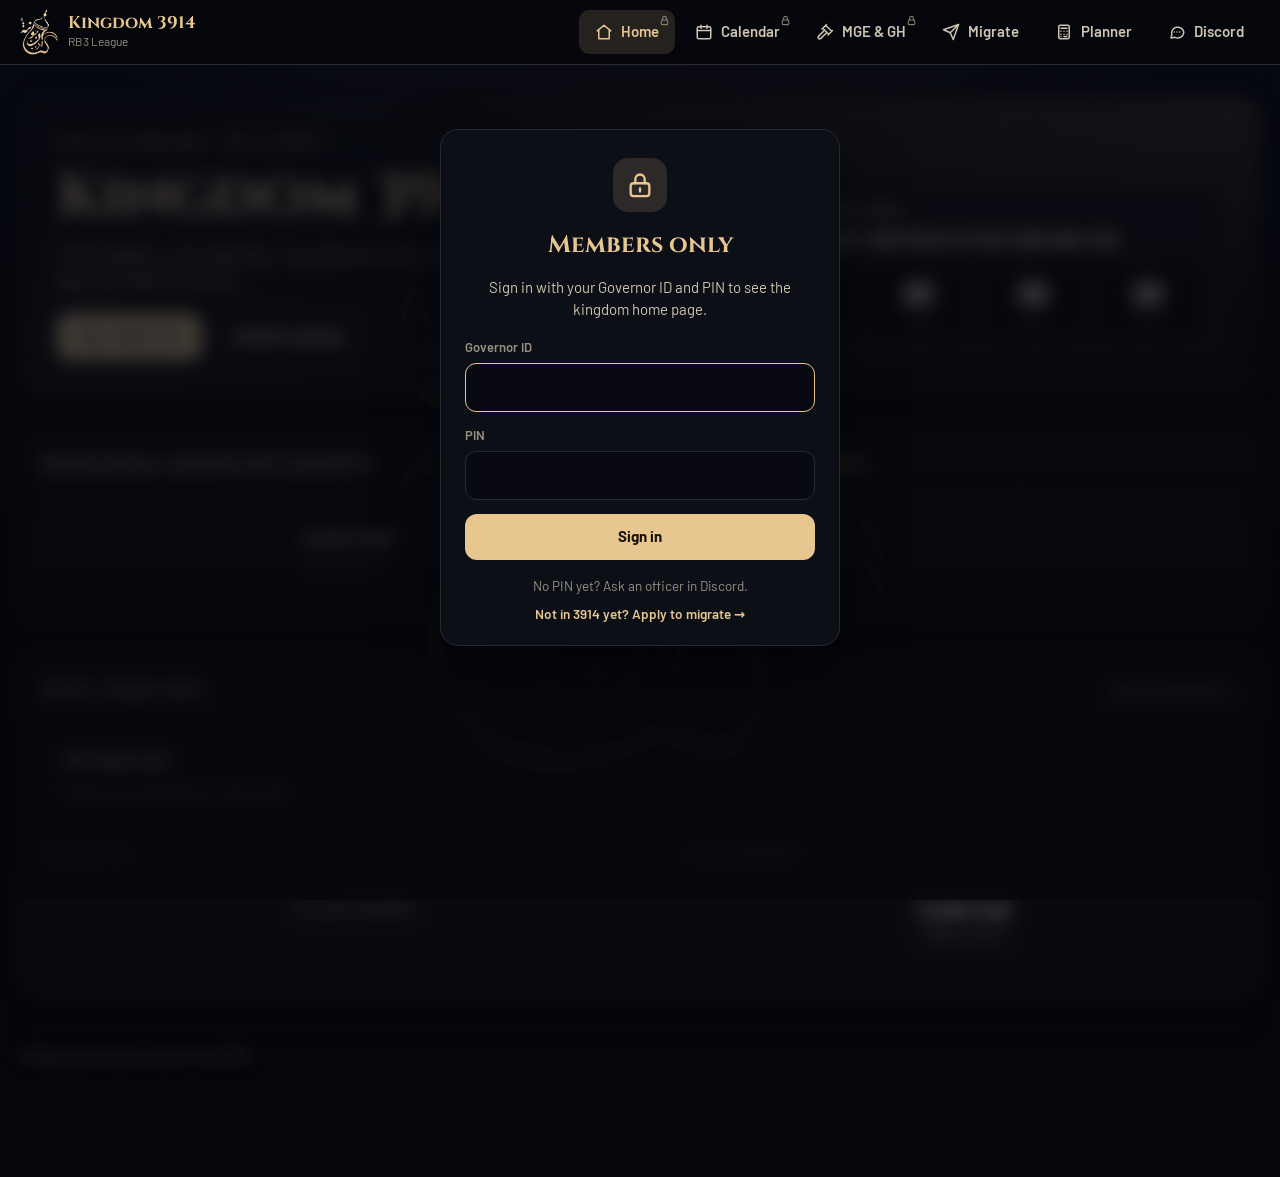
==== commit 5ffcffcc: "Logo as faint background, account menu, add-lines troop picker in RB3 Planner" ====
--- a/index.html
+++ b/index.html
@@ -11,7 +11,7 @@
 <link rel="preconnect" href="https://script.googleusercontent.com">
 <link rel="preconnect" href="https://fonts.googleapis.com">
 <link href="https://fonts.googleapis.com/css2?family=Cinzel:wght@600;700&family=Barlow:wght@400;500;600;700&family=Barlow+Condensed:wght@600;700&display=swap" rel="stylesheet">
-<link rel="stylesheet" href="site.css?v=18">
+<link rel="stylesheet" href="site.css?v=19">
 <style>
   .hero{position:relative;overflow:hidden;border-radius:20px;border:1px solid var(--line);background:radial-gradient(120% 140% at 100% 0%,rgba(231,198,144,.16),transparent 55%),radial-gradient(90% 120% at 0% 100%,rgba(236,207,159,.06),transparent 60%),var(--panel);padding:36px;display:grid;grid-template-columns:minmax(0,1.3fr) minmax(0,1fr);gap:28px;align-items:end}
   .hero::before{content:"";position:absolute;inset:0;background-image:linear-gradient(rgba(255,255,255,.035) 1px,transparent 1px),linear-gradient(90deg,rgba(255,255,255,.035) 1px,transparent 1px);background-size:32px 32px;-webkit-mask-image:radial-gradient(80% 90% at 100% 0,#000,transparent 70%);mask-image:radial-gradient(80% 90% at 100% 0,#000,transparent 70%);pointer-events:none}
@@ -87,7 +87,6 @@
 
 <main class="wrap page">
 
-  <div class="k-banner" role="img" aria-label="Calligraphy coffee pot under a night sky"><span class="k-moon"></span><span class="k-twinkle"></span><img src="logo.webp" alt="" width="245" height="300"></div>
   <section class="hero" aria-label="Welcome">
     <div class="hero-text">
       <div class="eyebrow" data-text="home_eyebrow">Rise of Kingdoms · RB3 League</div>
@@ -141,10 +140,10 @@
   <footer class="foot">All dates and times are server time (UTC). <span id="updated"></span></footer>
 </main>
 
-<script src="config.js?v=18"></script>
-<script src="core.js?v=18"></script>
-<script src="site.js?v=18"></script>
-<script src="kvk.js?v=18"></script>
+<script src="config.js?v=19"></script>
+<script src="core.js?v=19"></script>
+<script src="site.js?v=19"></script>
+<script src="kvk.js?v=19"></script>
 <script>
 (function () {
   "use strict";
--- a/site.css
+++ b/site.css
@@ -35,6 +35,9 @@
 h1{font-size:clamp(34px,5.5vw,60px);line-height:1.02}
 h2{font-size:23px}
 
+/* ---------- logo watermark in the page background ---------- */
+html::after{content:"";position:fixed;inset:0;z-index:-1;pointer-events:none;background:url(logo.webp) 50% 58%/auto min(70vh,620px) no-repeat;opacity:.055}
+@media(max-width:680px){html::after{background-size:auto min(52vh,420px);background-position:50% 62%}}
 /* ---------- logo + banner ---------- */
 .brand .crest.logo{width:auto;height:46px;background:none;border:0;border-radius:0}
 .brand .crest.logo img{display:block;height:46px;width:auto}
@@ -151,14 +154,29 @@
 /* ---------- members-only lock ---------- */
 .navlinks a{position:relative}
 .navlinks svg.lk{position:absolute;top:5px;right:5px;width:11px;height:11px;color:var(--muted);opacity:.85}
-.who-chip{display:flex;align-items:center;gap:10px;padding-left:4px}
-.who-chip span{display:flex;flex-direction:column;line-height:1.15;text-align:right}
-.who-chip b{font-size:14px;color:var(--text)}
-.who-chip small{font-size:11.5px;color:var(--muted)}
+.acct{position:relative;margin-left:6px}
+.acct-btn{display:flex;align-items:center;gap:9px;min-height:44px;padding:4px 10px 4px 4px;border-radius:999px;border:1px solid var(--line);background:var(--panel);color:var(--text);transition:border-color .15s,background .15s}
+.acct-btn:hover,.acct.open .acct-btn{border-color:rgba(231,198,144,.45);background:var(--panel2)}
+.acct-av{width:34px;height:34px;border-radius:50%;display:grid;place-items:center;flex:none;background:linear-gradient(160deg,#F4DEB4,#C9A56A);color:#14110B;font-family:'Cinzel',serif;font-weight:700;font-size:15px}
+.acct-nm{display:flex;flex-direction:column;line-height:1.15;text-align:left}
+.acct-nm b{font-size:14px}
+.acct-nm small{font-size:11.5px;color:var(--muted)}
+.acct-cv{width:15px;height:15px;color:var(--muted);transition:transform .15s}
+.acct.open .acct-cv{transform:rotate(180deg)}
+.acct-menu{display:none;position:absolute;right:0;top:calc(100% + 8px);z-index:60;min-width:230px;padding:8px;border-radius:14px;border:1px solid var(--line);background:var(--panel);box-shadow:0 18px 40px rgba(0,0,0,.55);flex-direction:column;gap:6px}
+.acct.open .acct-menu{display:flex;animation:fadeUp .15s ease}
+.acct-head{display:flex;flex-direction:column;padding:6px 8px 10px;border-bottom:1px solid var(--line2);margin-bottom:2px}
+.acct-head b{font-size:15px}
+.acct-head small{font-size:12px;color:var(--muted)}
+.acct-menu .edit-switch{width:100%;justify-content:flex-start;border-radius:10px;min-height:42px}
+.acct-out{display:flex;align-items:center;gap:10px;width:100%;min-height:42px;padding:8px 12px;border-radius:10px;border:1px solid transparent;background:none;color:var(--soft);font-weight:700;font-size:14px;text-align:left}
+.acct-out:hover{background:rgba(240,85,90,.10);color:#FF9A9D}
+.acct-out svg{width:17px;height:17px}
 @media(max-width:680px){
   .topbar .brand{order:1}
-  .who-chip{order:2;margin-left:auto}
-  .who-chip .btn.sm{min-height:36px;padding:6px 10px;font-size:12.5px}
+  .acct{order:2;margin-left:auto}
+  .acct-btn{min-height:40px}
+  .acct-av{width:30px;height:30px;font-size:13px}
   .navlinks{order:3}
 }
 main.locked{filter:blur(9px) saturate(.7);opacity:.55;pointer-events:none;user-select:none;-webkit-user-select:none;transition:filter .3s}
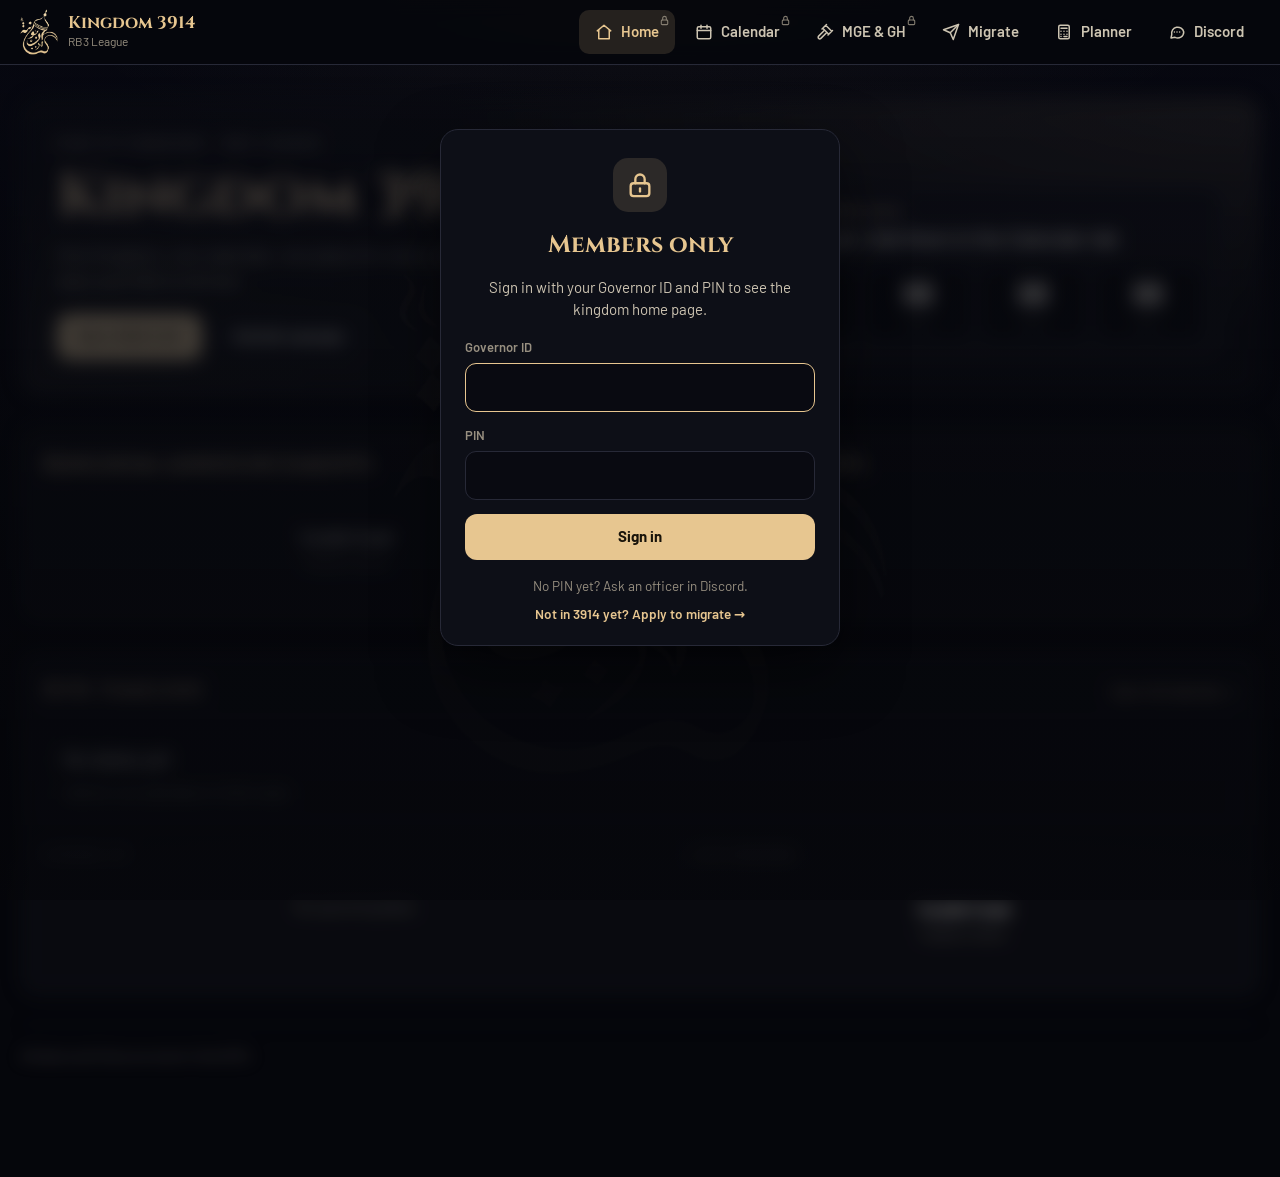
==== commit f03663d4: "Load the new site.js on every page (v20) so cached old scripts are not used" ====
--- a/index.html
+++ b/index.html
@@ -11,7 +11,7 @@
 <link rel="preconnect" href="https://script.googleusercontent.com">
 <link rel="preconnect" href="https://fonts.googleapis.com">
 <link href="https://fonts.googleapis.com/css2?family=Cinzel:wght@600;700&family=Barlow:wght@400;500;600;700&family=Barlow+Condensed:wght@600;700&display=swap" rel="stylesheet">
-<link rel="stylesheet" href="site.css?v=19">
+<link rel="stylesheet" href="site.css?v=20">
 <style>
   .hero{position:relative;overflow:hidden;border-radius:20px;border:1px solid var(--line);background:radial-gradient(120% 140% at 100% 0%,rgba(231,198,144,.16),transparent 55%),radial-gradient(90% 120% at 0% 100%,rgba(236,207,159,.06),transparent 60%),var(--panel);padding:36px;display:grid;grid-template-columns:minmax(0,1.3fr) minmax(0,1fr);gap:28px;align-items:end}
   .hero::before{content:"";position:absolute;inset:0;background-image:linear-gradient(rgba(255,255,255,.035) 1px,transparent 1px),linear-gradient(90deg,rgba(255,255,255,.035) 1px,transparent 1px);background-size:32px 32px;-webkit-mask-image:radial-gradient(80% 90% at 100% 0,#000,transparent 70%);mask-image:radial-gradient(80% 90% at 100% 0,#000,transparent 70%);pointer-events:none}
@@ -140,10 +140,10 @@
   <footer class="foot">All dates and times are server time (UTC). <span id="updated"></span></footer>
 </main>
 
-<script src="config.js?v=19"></script>
-<script src="core.js?v=19"></script>
-<script src="site.js?v=19"></script>
-<script src="kvk.js?v=19"></script>
+<script src="config.js?v=20"></script>
+<script src="core.js?v=20"></script>
+<script src="site.js?v=20"></script>
+<script src="kvk.js?v=20"></script>
 <script>
 (function () {
   "use strict";
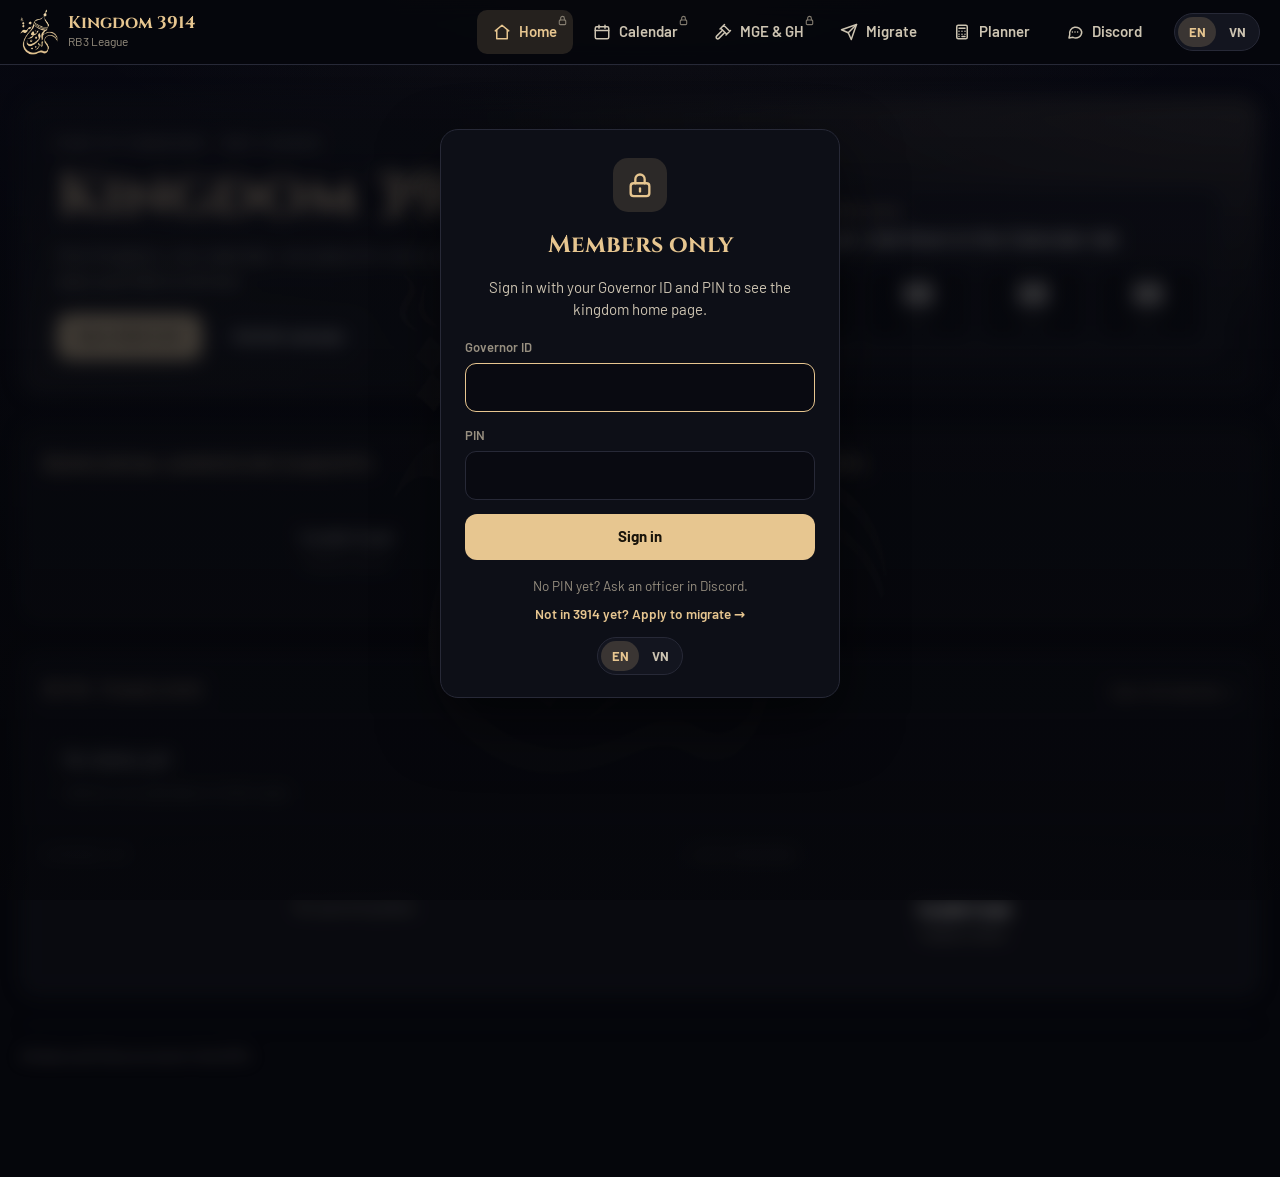
==== commit 7286d0ea: "Add EN/VN language switch (i18n.js, lang-vi.js) and admin fix-translations" ====
--- a/index.html
+++ b/index.html
@@ -11,6 +11,7 @@
 <link rel="preconnect" href="https://script.googleusercontent.com">
 <link rel="preconnect" href="https://fonts.googleapis.com">
 <link href="https://fonts.googleapis.com/css2?family=Cinzel:wght@600;700&family=Barlow:wght@400;500;600;700&family=Barlow+Condensed:wght@600;700&display=swap" rel="stylesheet">
+<script src="i18n.js?v=1"></script>
 <link rel="stylesheet" href="site.css?v=20">
 <style>
   .hero{position:relative;overflow:hidden;border-radius:20px;border:1px solid var(--line);background:radial-gradient(120% 140% at 100% 0%,rgba(231,198,144,.16),transparent 55%),radial-gradient(90% 120% at 0% 100%,rgba(236,207,159,.06),transparent 60%),var(--panel);padding:36px;display:grid;grid-template-columns:minmax(0,1.3fr) minmax(0,1fr);gap:28px;align-items:end}
@@ -141,8 +142,8 @@
 </main>
 
 <script src="config.js?v=20"></script>
-<script src="core.js?v=20"></script>
-<script src="site.js?v=20"></script>
+<script src="core.js?v=21"></script>
+<script src="site.js?v=22"></script>
 <script src="kvk.js?v=20"></script>
 <script>
 (function () {
@@ -216,8 +217,10 @@
         '<div class="live-top"><span class="type">' + esc(e.type) + '</span><span class="pill ' + e.phase + '"><i></i>' + (e.phase === 'open' ? 'Bidding open' : 'Opens soon') + '</span></div>' +
         '<h3>' + esc(e.title || e.id) + '</h3>' +
         '<div class="live-stats"><span><b class="num" data-until="' + target + '">' + S.shortLeft(target - now) + '</b>' + (e.phase === 'open' ? 'left' : 'until open') + '</span>' +
-        '<span><b class="num">' + e.bidders + '</b>bidders</span><span><b class="num">' + e.bids + '</b>bids</span></div>' +
-        '<div class="leader">' + (r1.bid ? 'Rank 1: <b>' + esc(r1.leader) + '</b> · ' + S.n(r1.bid) + ' credits' : 'Rank 1 has no bids yet') + '</div></a>';
+        (e.sealed ? '<span><b class="num">' + e.bidders + '</b>offers</span><span><b class="num">' + e.ranks.filter(function (r) { return !r.locked; }).length + '</b>open ranks</span></div>' +
+          '<div class="leader">' + (e.secret === false ? '👁 Open bids · ' : '🔒 Secret bids · ') + (e.myBid ? 'your offer: <b>' + S.n(e.myBid) + '</b>' : e.myLock ? 'rank <b>#' + e.myLock.rank + '</b> is locked for you' : 'make your offer before the timer ends') + '</div></a>'
+        : '<span><b class="num">' + e.bidders + '</b>bidders</span><span><b class="num">' + e.bids + '</b>bids</span></div>' +
+        '<div class="leader">' + (r1.bid ? 'Rank 1: <b>' + esc(r1.leader) + '</b> · ' + S.n(r1.bid) + ' credits' : 'Rank 1 has no bids yet') + '</div></a>');
     }).join('') : '<div class="empty"><b>No live auctions</b>The next MGE or GH bidding will show here.</div>';
   }
   function load(first) {
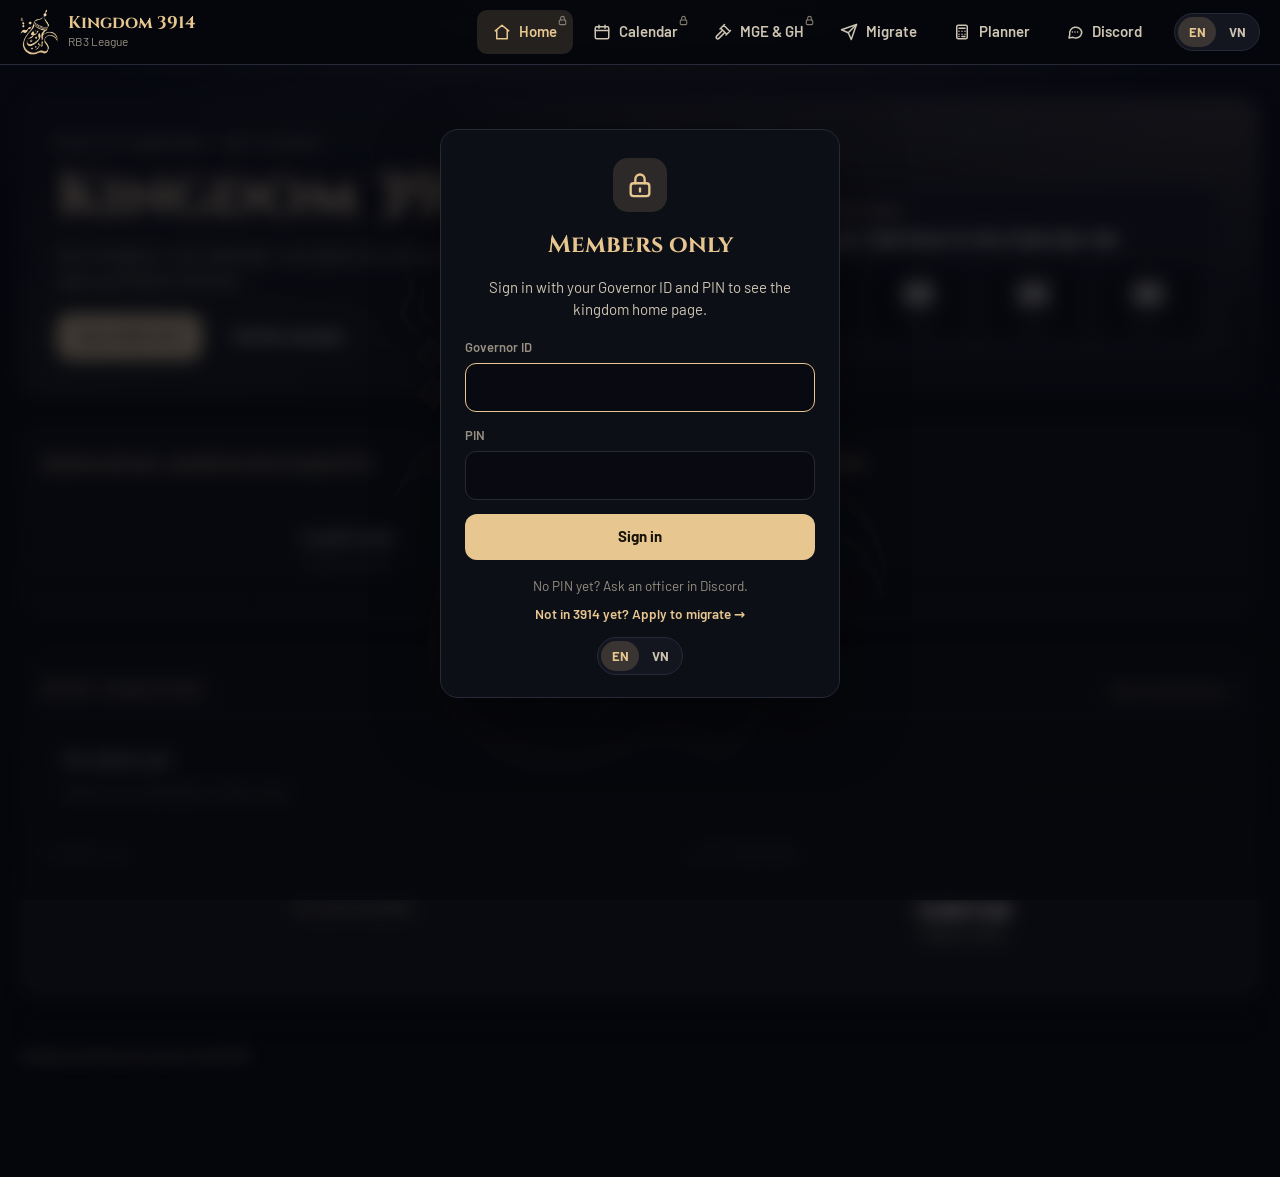
==== commit 88ecf9a1: "VN: fix stacked accents in headings, keep account menu on screen" ====
--- a/index.html
+++ b/index.html
@@ -11,7 +11,7 @@
 <link rel="preconnect" href="https://script.googleusercontent.com">
 <link rel="preconnect" href="https://fonts.googleapis.com">
 <link href="https://fonts.googleapis.com/css2?family=Cinzel:wght@600;700&family=Barlow:wght@400;500;600;700&family=Barlow+Condensed:wght@600;700&display=swap" rel="stylesheet">
-<script src="i18n.js?v=1"></script>
+<script src="i18n.js?v=2"></script>
 <link rel="stylesheet" href="site.css?v=20">
 <style>
   .hero{position:relative;overflow:hidden;border-radius:20px;border:1px solid var(--line);background:radial-gradient(120% 140% at 100% 0%,rgba(231,198,144,.16),transparent 55%),radial-gradient(90% 120% at 0% 100%,rgba(236,207,159,.06),transparent 60%),var(--panel);padding:36px;display:grid;grid-template-columns:minmax(0,1.3fr) minmax(0,1fr);gap:28px;align-items:end}
